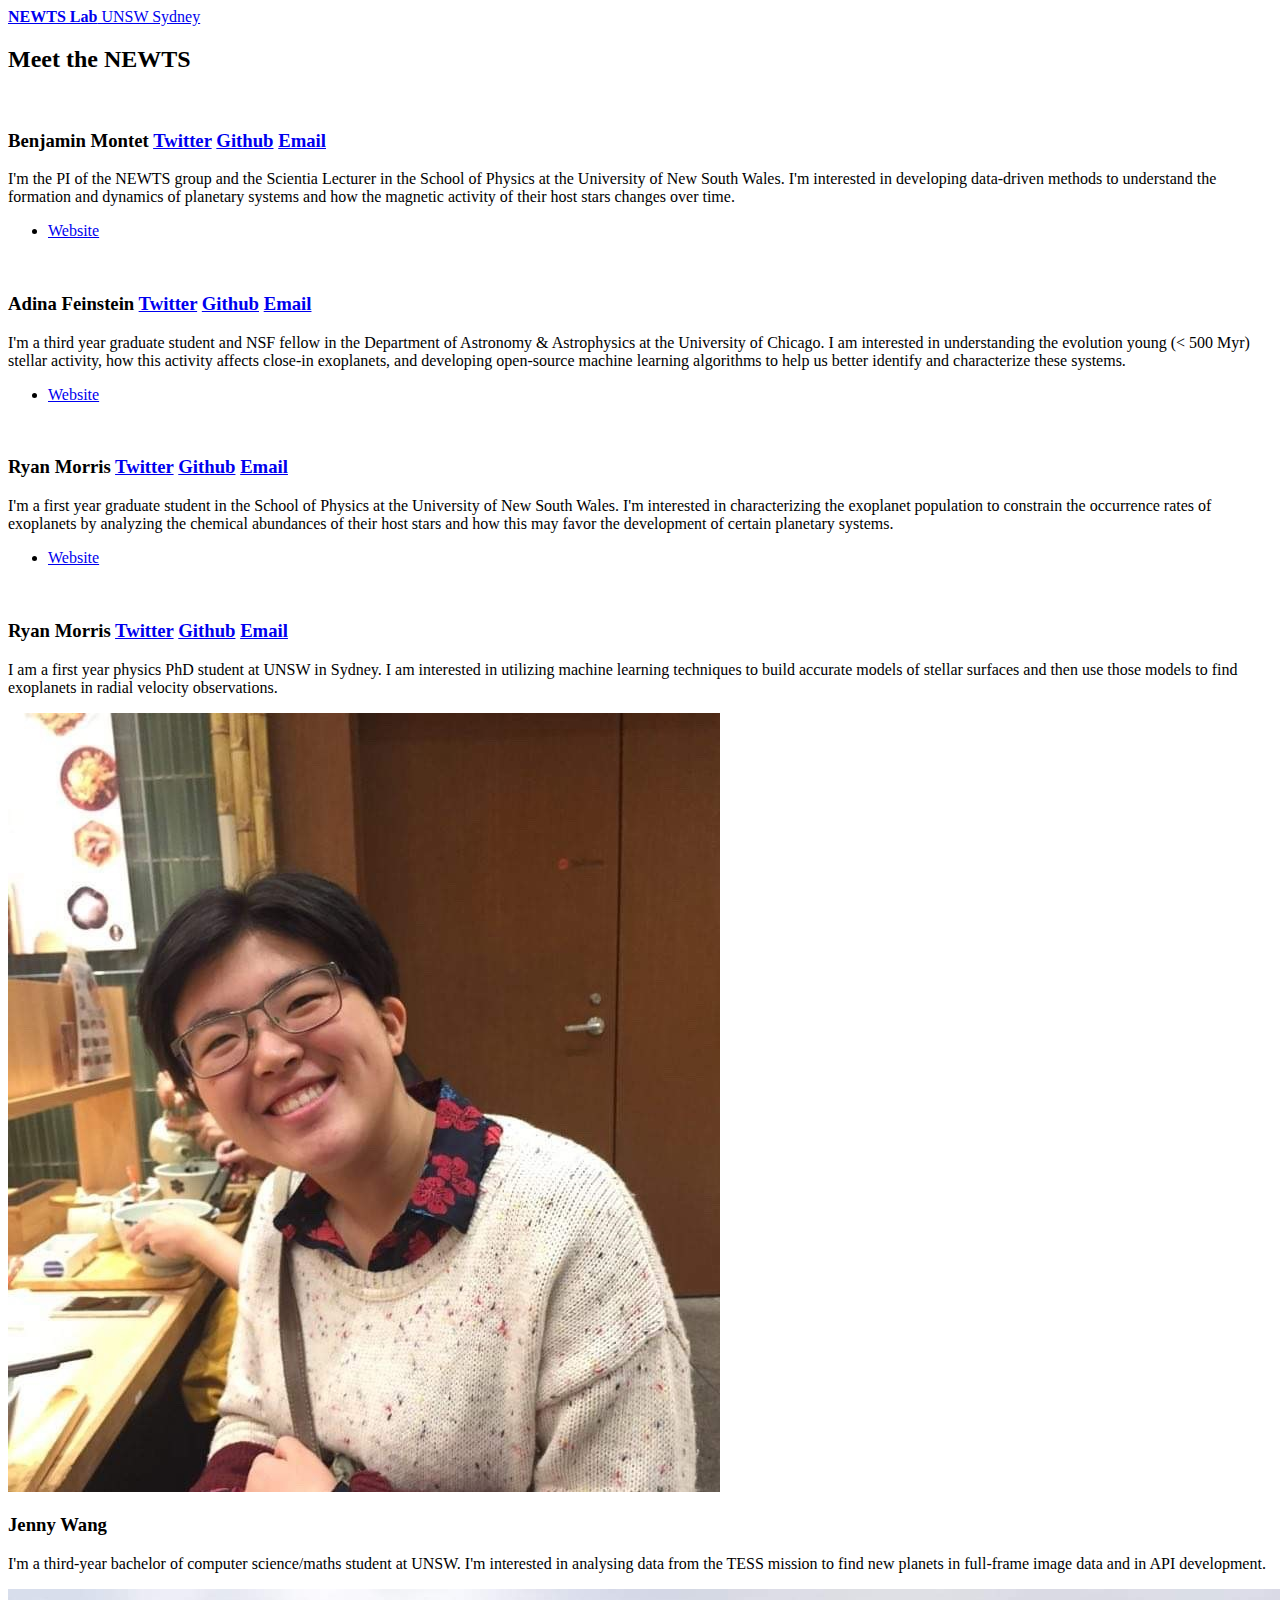
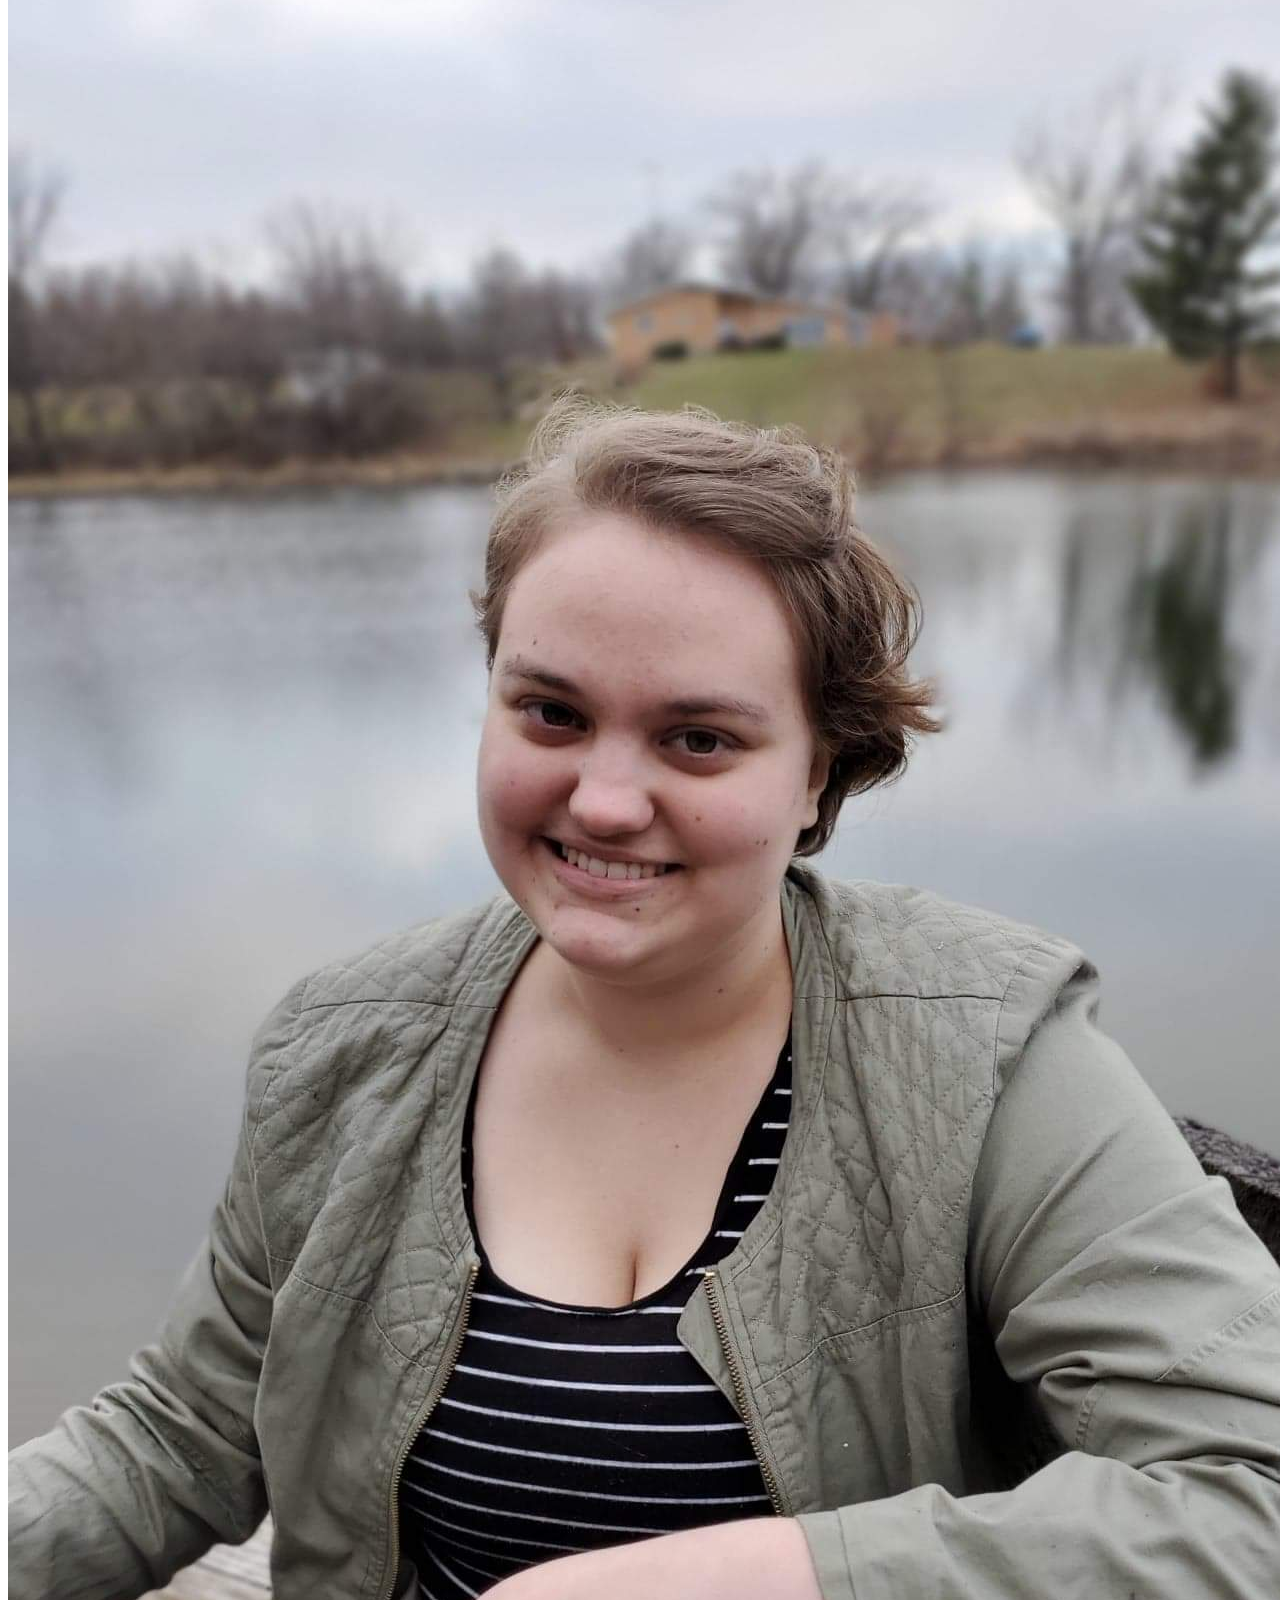
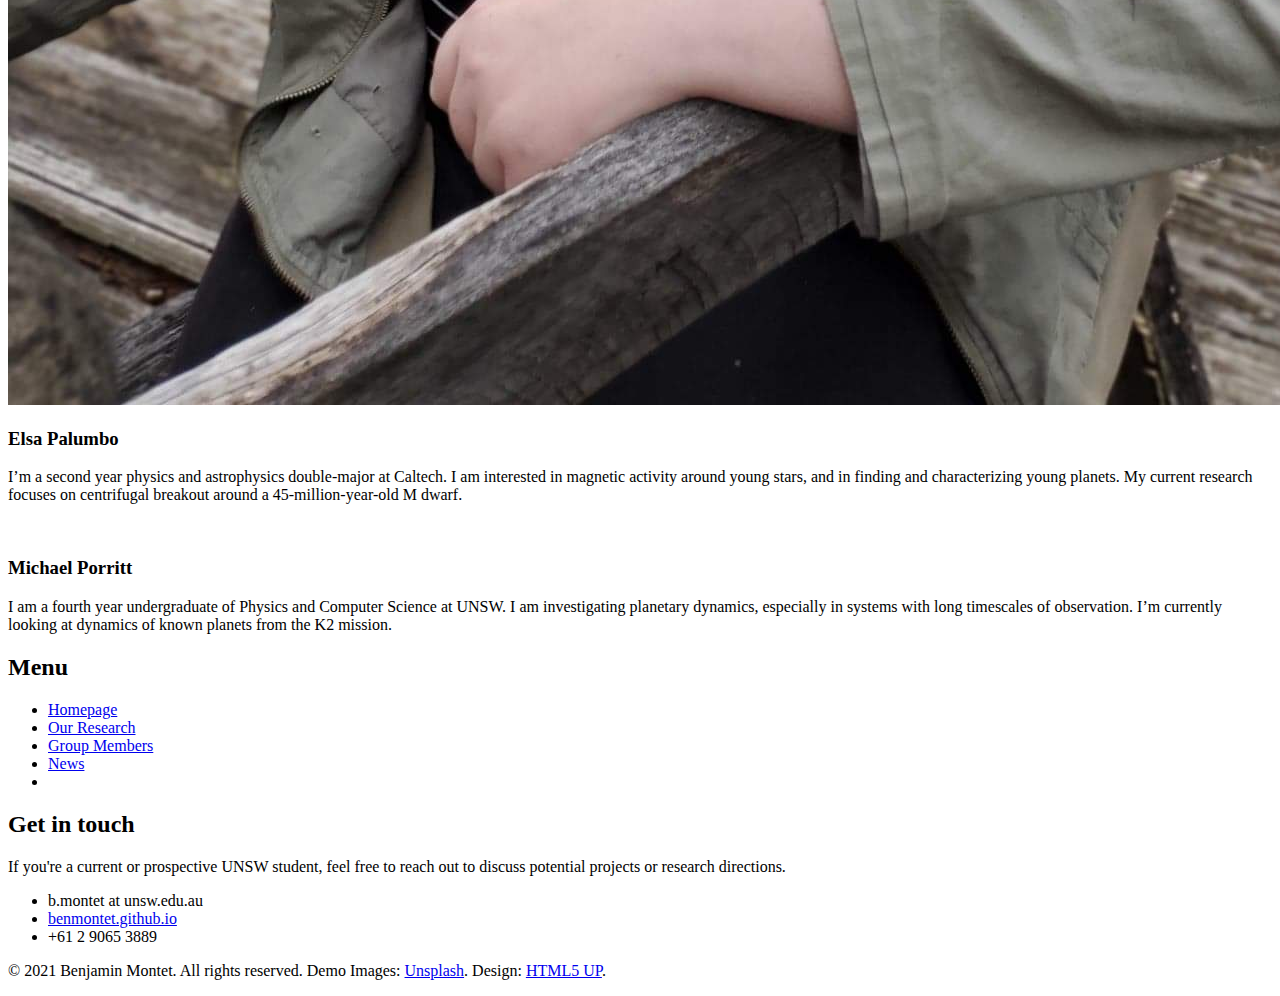
==== group.html @ 580c77ca "andrew update" ====
<!DOCTYPE HTML>
<!--
	Editorial by HTML5 UP
	html5up.net | @ajlkn
	Free for personal and commercial use under the CCA 3.0 license (html5up.net/license)
-->
<html>
	<head>
		<!-- Global site tag (gtag.js) - Google Analytics -->
		<script async src="https://www.googletagmanager.com/gtag/js?id=G-QDZ4PGY7P8"></script>
		<script>
  		window.dataLayer = window.dataLayer || [];
  		function gtag(){dataLayer.push(arguments);}
  		gtag('js', new Date());

  		gtag('config', 'G-QDZ4PGY7P8');
		</script>
		<title>Meet the NEWTS</title>
		<meta charset="utf-8" />
		<meta name="viewport" content="width=device-width, initial-scale=1, user-scalable=no" />
		<link rel="stylesheet" href="assets/css/main.css" />
	</head>
	<body class="is-preload">

		<!-- Wrapper -->
			<div id="wrapper">

				<!-- Main -->
					<div id="main">
						<div class="inner">

							<!-- Header -->
								<header id="header">
									<a href="index.html" class="logo"><strong>NEWTS Lab</strong> UNSW Sydney</a>
								</header>


							<!-- Section -->
								<section>
									<header class="major">
										<h2>Meet the NEWTS</h2>
									</header>
									<div class="posts">
										<article>
											<a class="image"><img src="images/montet-pasadena.jpeg" alt="" /></a>
											<h3>Benjamin Montet
												<a href="https://twitter.com/benmontet" class="icon brands fa-twitter"><span class="label">Twitter</span></a>
												<a href="https://github.com/benmontet" class="icon brands fa-github"><span class="label">Github</span></a>
												<a href="mailto:b.montet@unsw.edu.au" class="icon fa-envelope"><span class="label">Email</span></a>
											</h3>
											<p>I'm the PI of the NEWTS group and the Scientia Lecturer in the School of Physics at the University of New South Wales.
												I'm interested in developing data-driven methods to understand the formation and dynamics of planetary systems and
												how the magnetic activity of their host stars changes over time.</p>
											<ul class="actions">
												<li><a href="https://benmontet.github.io" class="button">Website</a></li>
											</ul>
										</article>
										<article>
											<a href="#" class="image"><img src="images/feinstein-img.png" alt="" /></a>
											<h3>Adina Feinstein
											        <a href="https://twitter.com/afeinstein20" class="icon brands fa-twitter"><span class="label">Twitter</span></a>
                                                                                                <a href="https://github.com/afeinstein20" class="icon brands fa-github"><span class="label">Github</span></a>
                                                                                                <a href="mailto:afeinstein@uchicago.edu" class="icon fa-envelope"><span class="label">Email</span></a>

											  
											</h3>
											<p>I'm a third year graduate student and NSF fellow in the Department of Astronomy & Astrophysics at the University of Chicago.
											   I am interested in understanding the evolution young (< 500 Myr) stellar activity, 
											   how this activity affects close-in exoplanets,
											   and developing open-source machine learning algorithms to help us better identify and characterize these systems.
											</p>
											<ul class="actions">
												<li><a href="http://adina.feinste.in" class="button">Website</a></li>
											</ul>
										</article>
										<article>
											<a href="#" class="image"><img src="images/morris-img1.jpg" alt="" /></a>
											<h3>Ryan Morris
											<a href="https://twitter.com/ryanramorris516" class="icon brands fa-twitter"><span class="label">Twitter</span></a>
											<a href="https://github.com/ryanramorris16" class="icon brands fa-github"><span class="label">Github</span></a>
											<a href="mailto:ryan.morris1@unsw.edu.au" class="icon fa-envelope"><span class="label">Email</span></a>
											</h3>
											<p>I'm a first year graduate student in the School of Physics at the University of New South Wales. 
												I'm interested in characterizing the exoplanet population to constrain the occurrence rates of exoplanets by analyzing 
												the chemical abundances of their host stars and how this may favor the development of certain planetary systems.
											</p> 
											<ul class="actions">
												<li><a href="http://ryanramorris.space" class="button">Website</a></li>
											</ul>
										</article>
										<article>
											<a href="#" class="image"><img src="images/aj_photo_1.jpg.jpg" alt="" /></a>
											<h3>Ryan Morris
											<a href="https://twitter.com/iamstillandrew" class="icon brands fa-twitter"><span class="label">Twitter</span></a>
											<a href="https://github.com/andrewjjolly" class="icon brands fa-github"><span class="label">Github</span></a>
											<a href="mailto:andrew.j.jolly@unsw.edu.au" class="icon fa-envelope"><span class="label">Email</span></a>
											</h3>
											<p>I am a first year physics PhD student at UNSW in Sydney. I am interested in utilizing machine learning techniques to
												build accurate models of stellar surfaces and then use those models to find exoplanets in radial velocity observations.
											</p> 
											<ul class="actions">

											</ul>
										</article>										
										<article>
											<a href="#" class="image"><img src="images/wang-img.png" alt="" /></a>
											<h3>Jenny Wang</h3>
											<p>I'm a third-year bachelor of computer science/maths student at UNSW. I'm interested in analysing data
												from the TESS mission to find new planets in full-frame image data and in API development.</p>
											<ul class="actions">
											</ul>
										</article>
										<article>
											<a href="#" class="image"><img src="images/palumbo.jpeg" alt="" /></a>
											<h3>Elsa Palumbo</h3>
											<p>I’m a second year physics and astrophysics double-major at Caltech. I am interested in magnetic activity around
												young stars, and in finding and characterizing young planets. My current research focuses on centrifugal
												breakout around a 45-million-year-old M dwarf.</p>
											<ul class="actions">

											</ul>
										</article>
										<article>
											<a href="#" class="image"><img src="images/porritt.JPG" alt="" /></a>
											<h3>Michael Porritt</h3>
											<p>I am a fourth year undergraduate of Physics and Computer Science at UNSW. I am investigating planetary dynamics, 
												especially in systems with long timescales of observation. I’m currently looking at dynamics of known 
												planets from the K2 mission.</p>
											<ul class="actions">
												
											</ul>
										</article>
									</div>
								</section>

						</div>
					</div>

				<!-- Sidebar -->
					<div id="sidebar">
						<div class="inner">

							<!-- Menu -->
								<nav id="menu">
									<header class="major">
										<h2>Menu</h2>
									</header>
									<ul>
										<li><a href="index.html">Homepage</a></li>
										<li><a href="research.html">Our Research</a></li>
										<li><a href="group.html">Group Members</a></li>
										<li><a href="news.html">News</a></li>
							         	<li></li></ul></nav>


							<!-- Section -->
								<section>
									<header class="major">
										<h2>Get in touch</h2>
									</header>
									<p>If you're a current or prospective UNSW student, feel free to reach out to discuss potential projects or research directions.</p>
									<ul class="contact">
										<li class="icon solid fa-envelope">b.montet at unsw.edu.au</li>
										<li class="icon solid fa-home"><a href="https://benmontet.github.io">benmontet.github.io</a></li>
										<li class="icon solid fa-phone">+61 2 9065 3889</li>
								</section>

							<!-- Footer -->
								<footer id="footer">
									<p class="copyright">&copy; 2021 Benjamin Montet. All rights reserved. Demo Images: <a href="https://unsplash.com">Unsplash</a>. Design: <a href="https://html5up.net">HTML5 UP</a>.</p>
								</footer>

						</div>
					</div>

			</div>

		<!-- Scripts -->
			<script src="assets/js/jquery.min.js"></script>
			<script src="assets/js/browser.min.js"></script>
			<script src="assets/js/breakpoints.min.js"></script>
			<script src="assets/js/util.js"></script>
			<script src="assets/js/main.js"></script>

	</body>
</html>
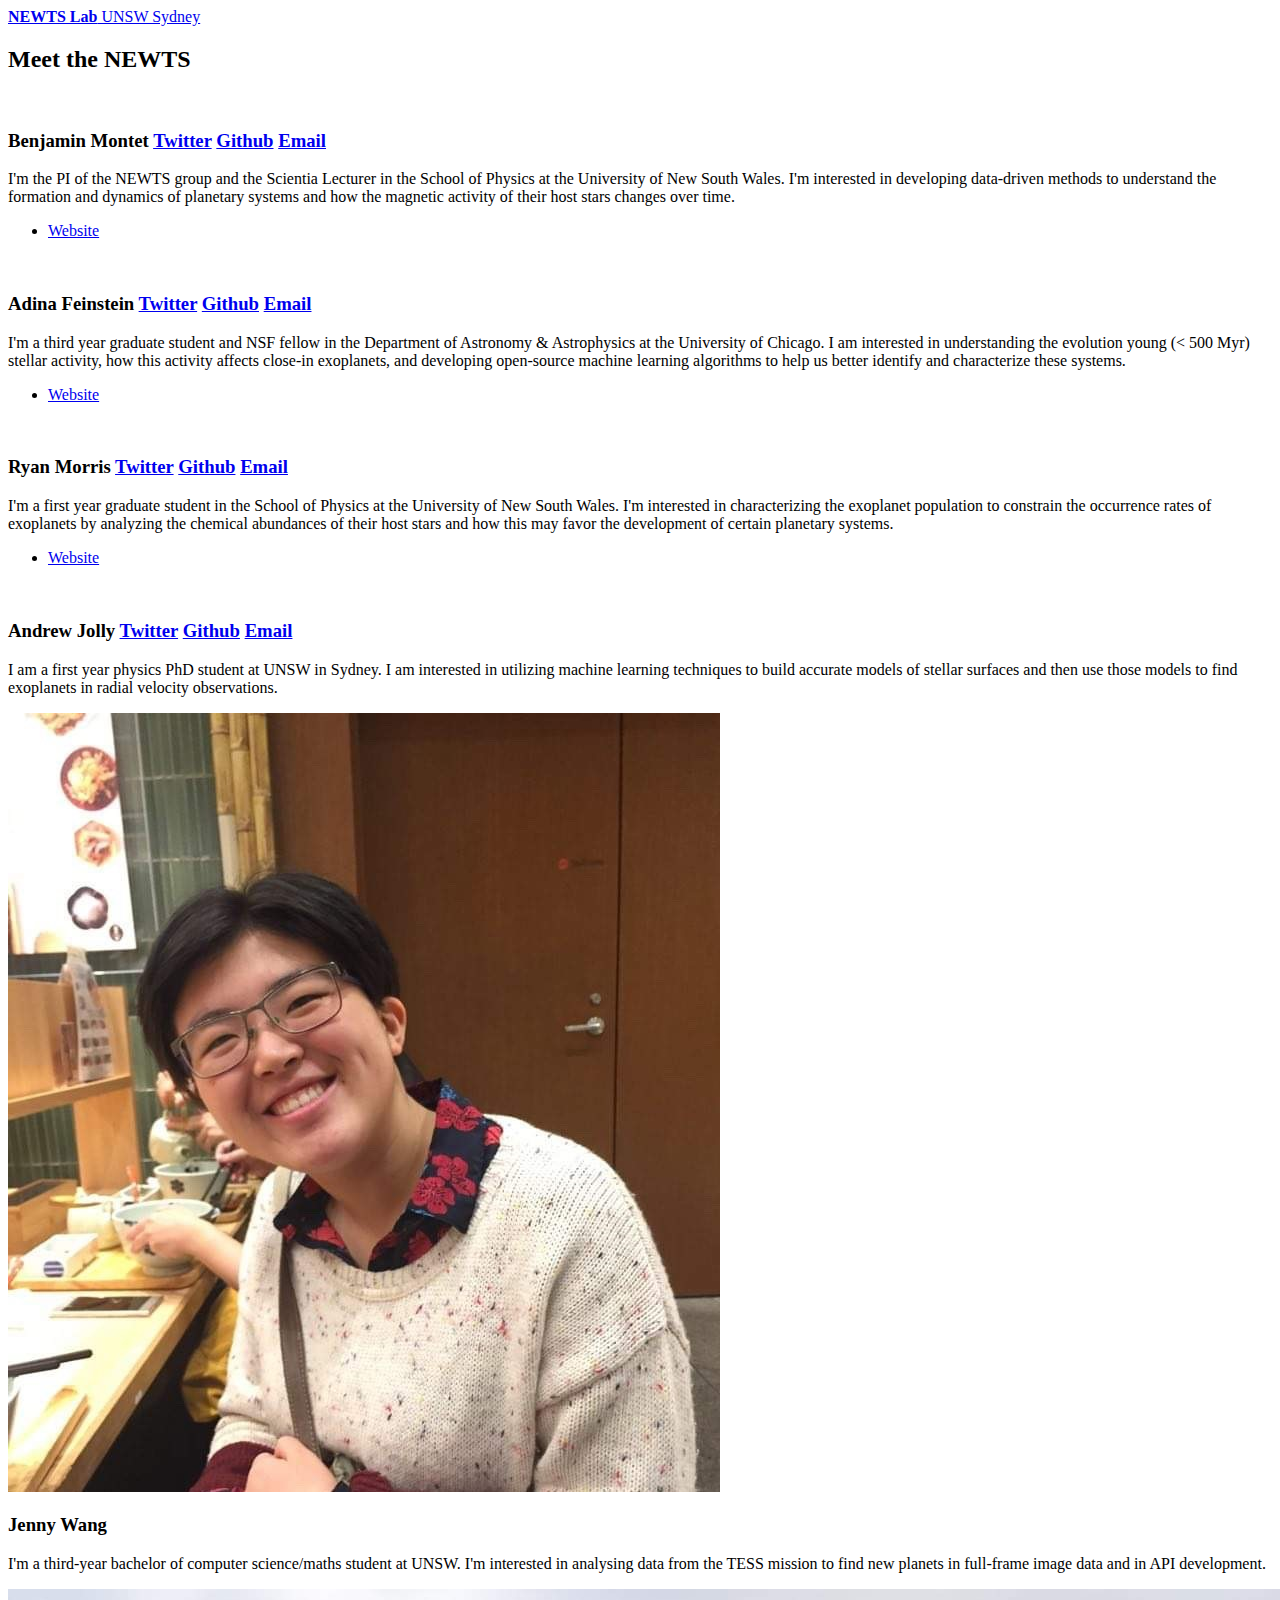
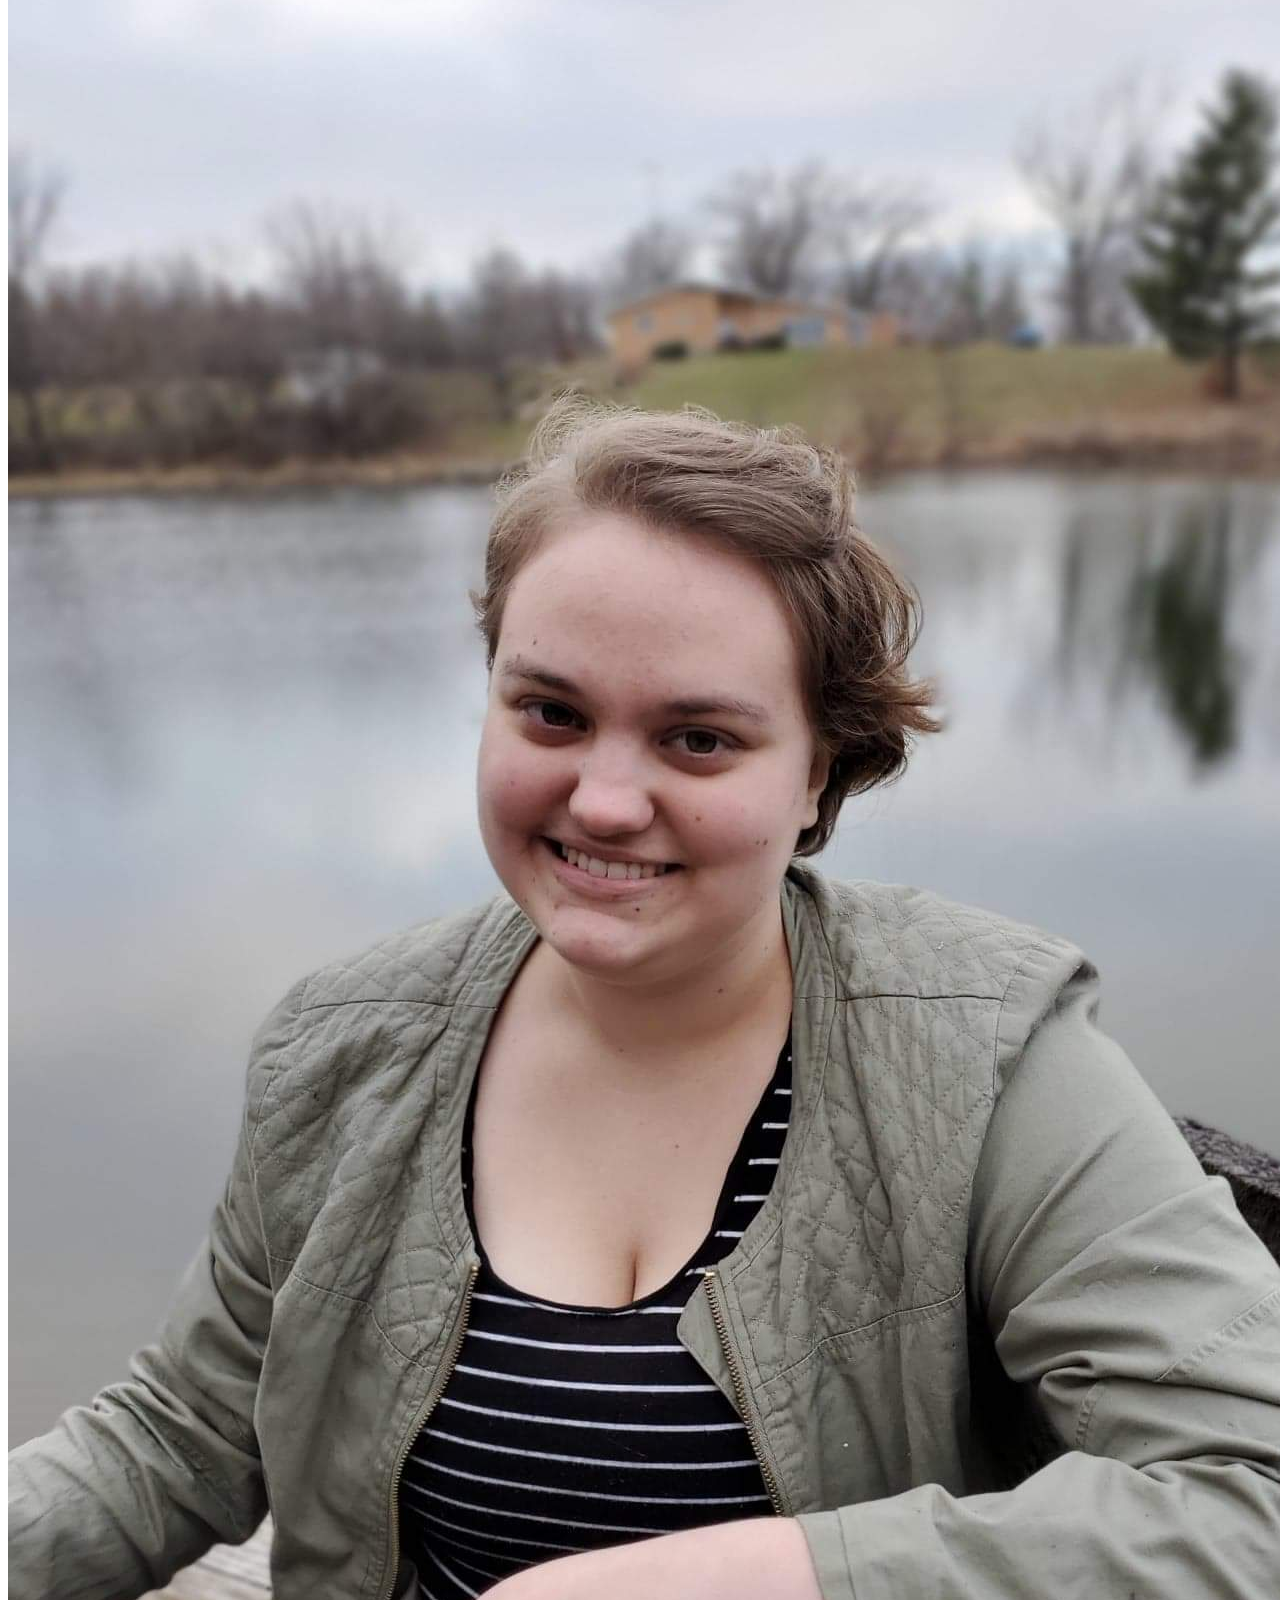
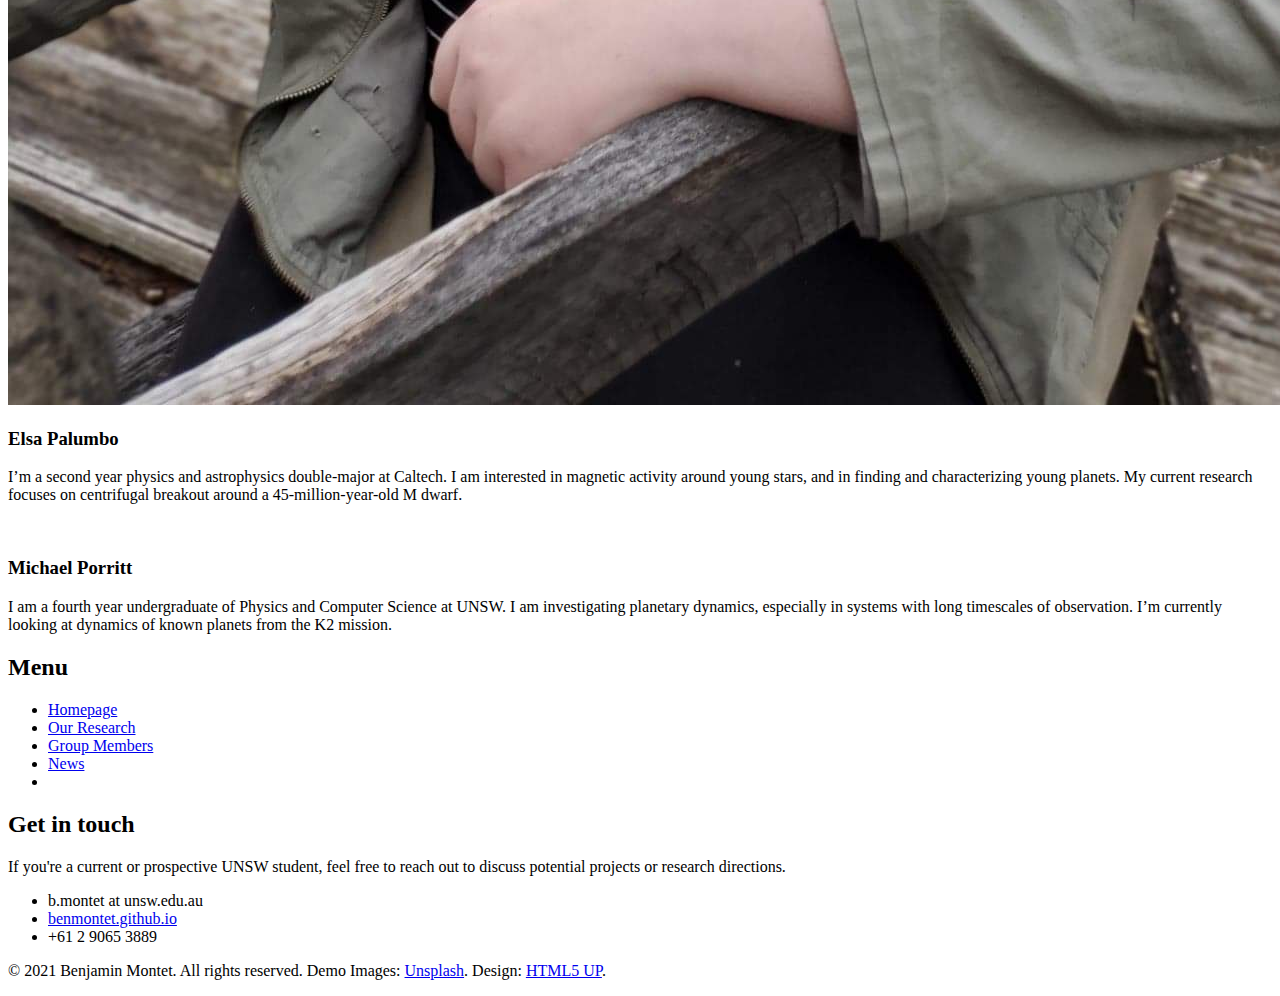
==== commit 3c8c9886: "got my name wrong" ====
--- a/group.html
+++ b/group.html
@@ -90,7 +90,7 @@
 										</article>
 										<article>
 											<a href="#" class="image"><img src="images/aj_photo_1.jpg.jpg" alt="" /></a>
-											<h3>Ryan Morris
+											<h3>Andrew Jolly
 											<a href="https://twitter.com/iamstillandrew" class="icon brands fa-twitter"><span class="label">Twitter</span></a>
 											<a href="https://github.com/andrewjjolly" class="icon brands fa-github"><span class="label">Github</span></a>
 											<a href="mailto:andrew.j.jolly@unsw.edu.au" class="icon fa-envelope"><span class="label">Email</span></a>
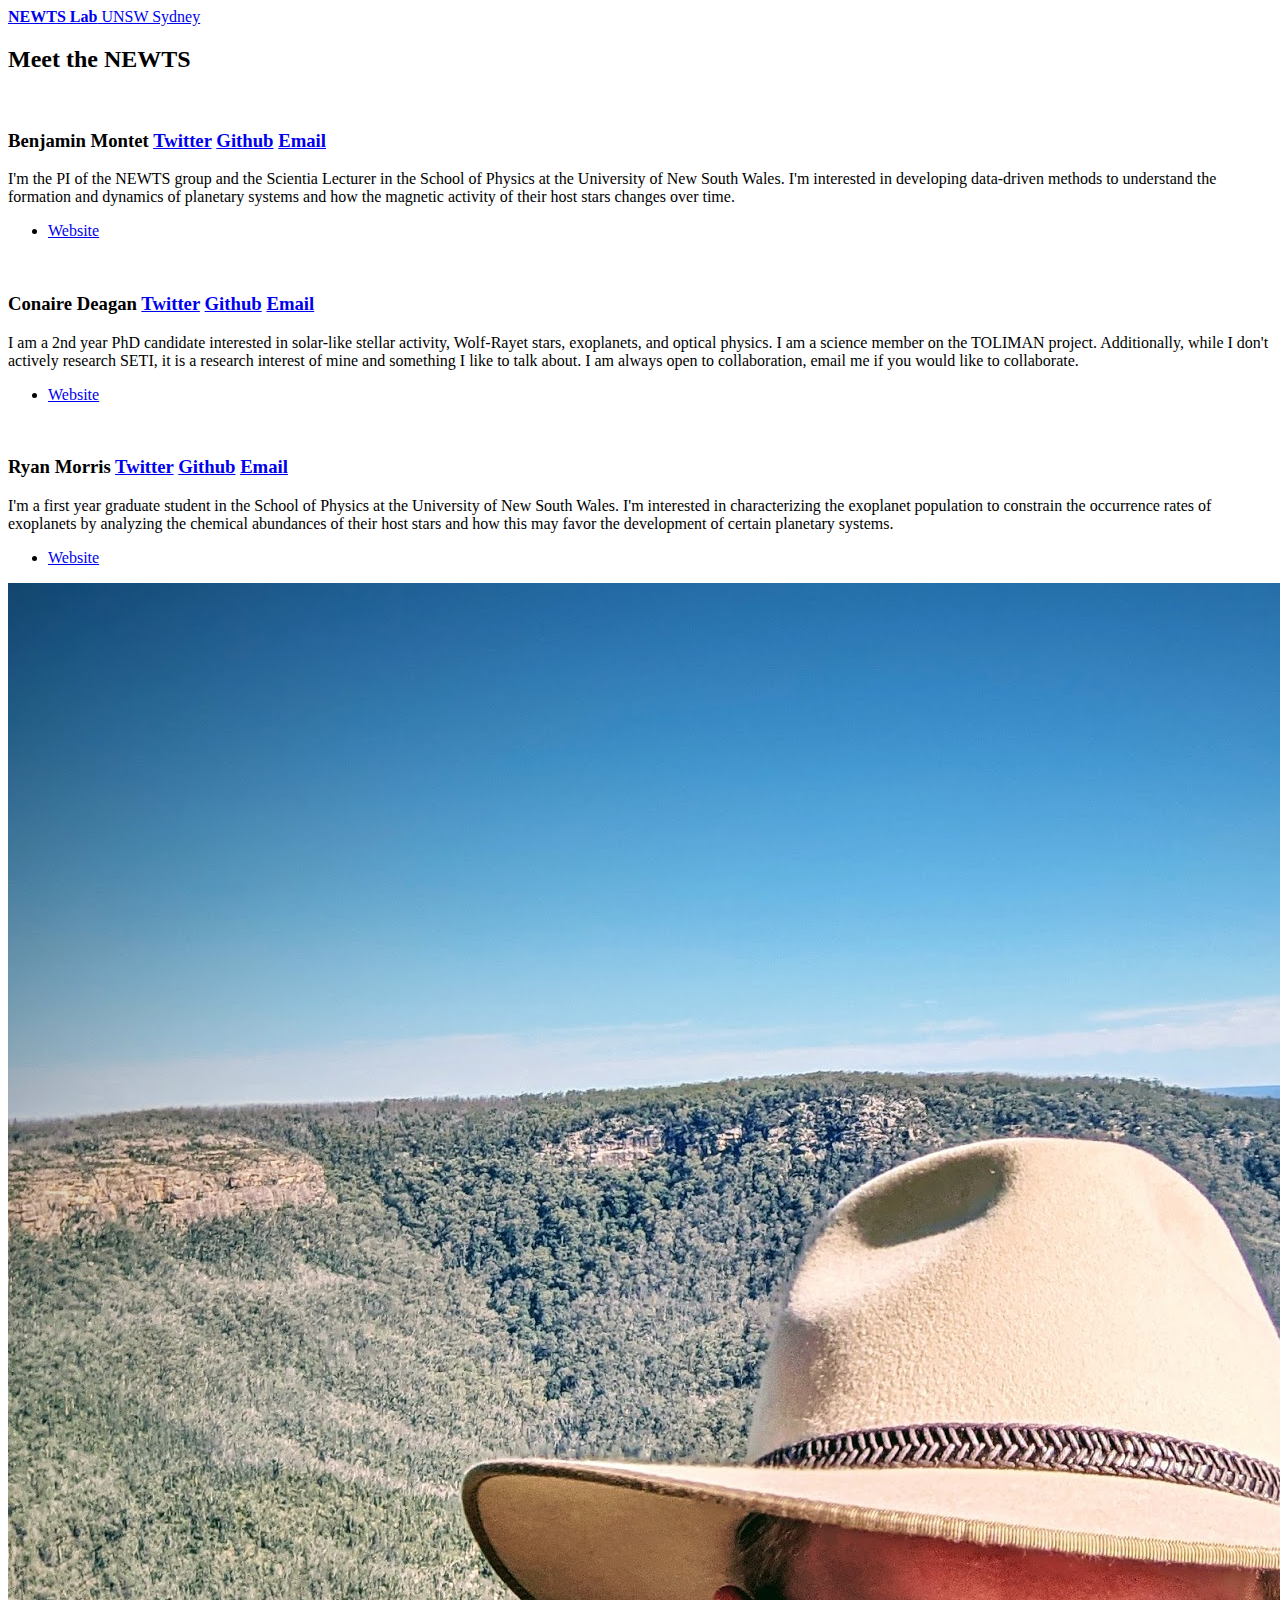
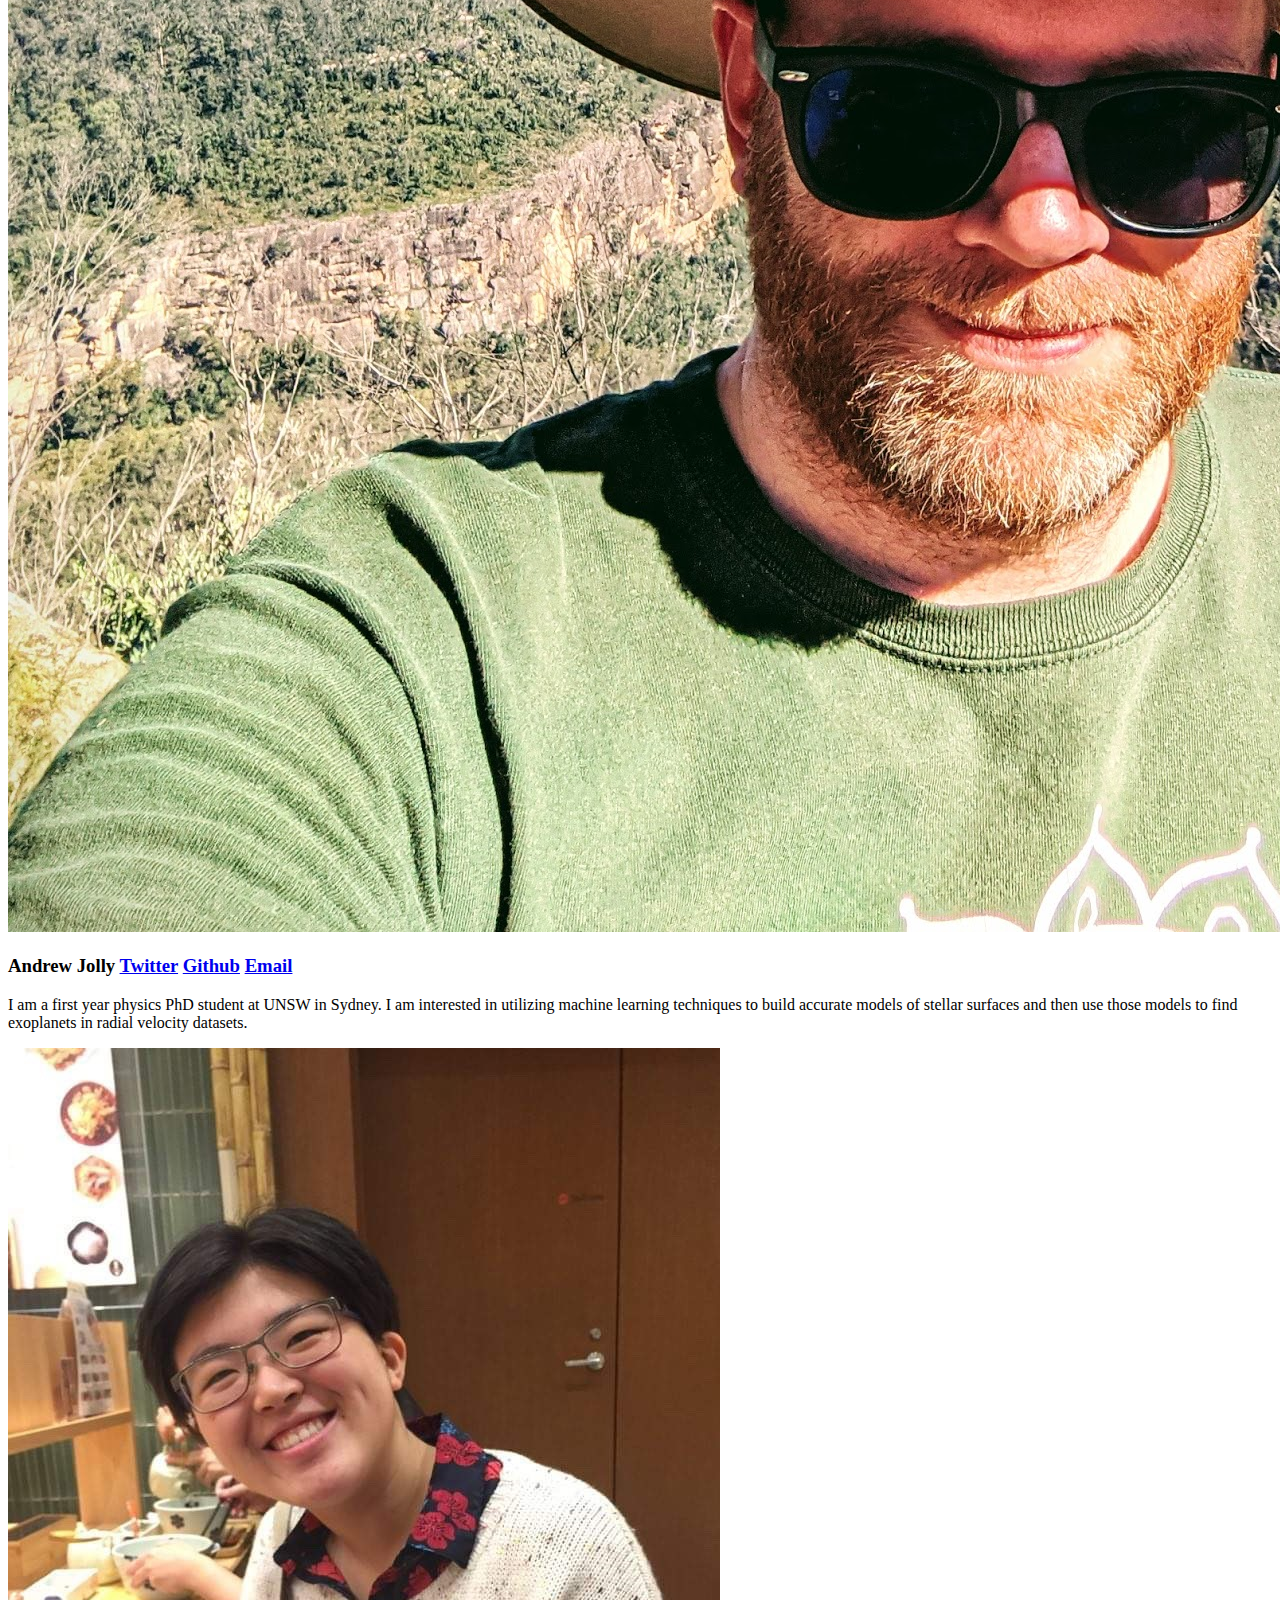
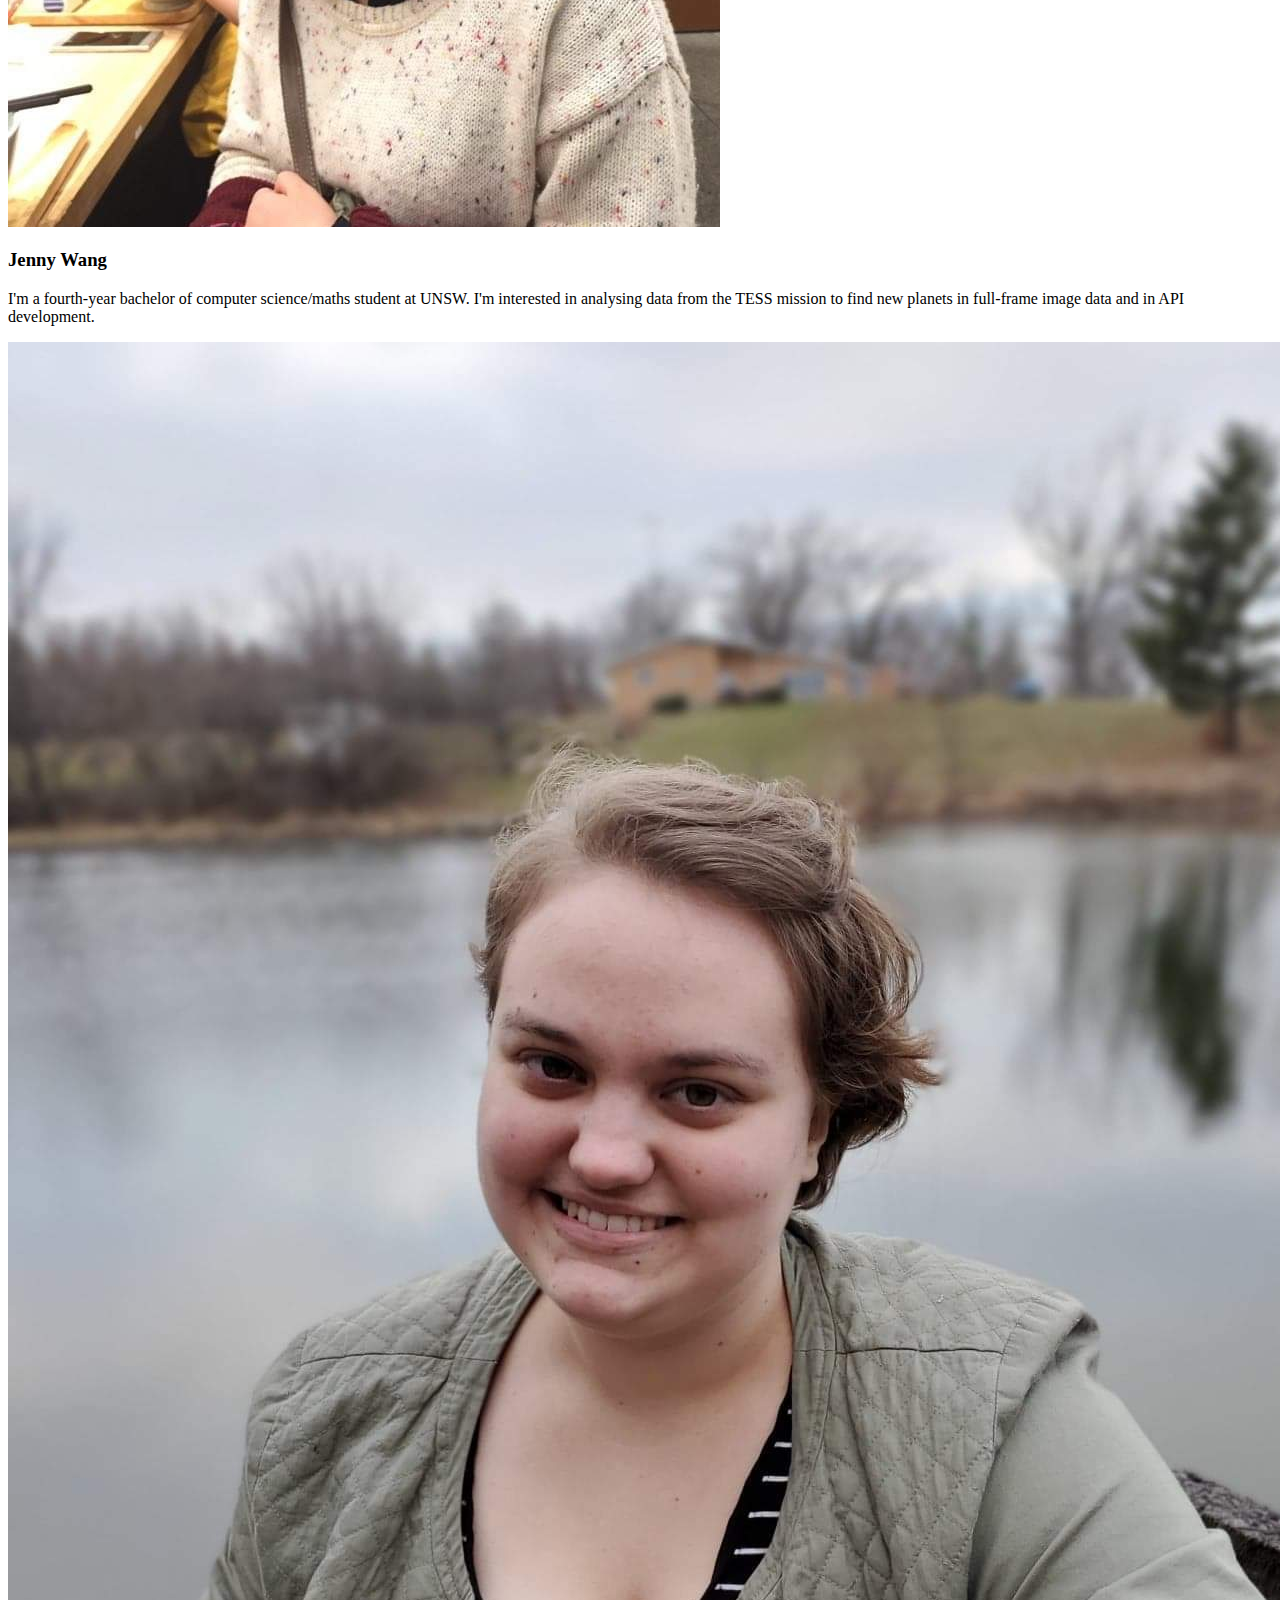
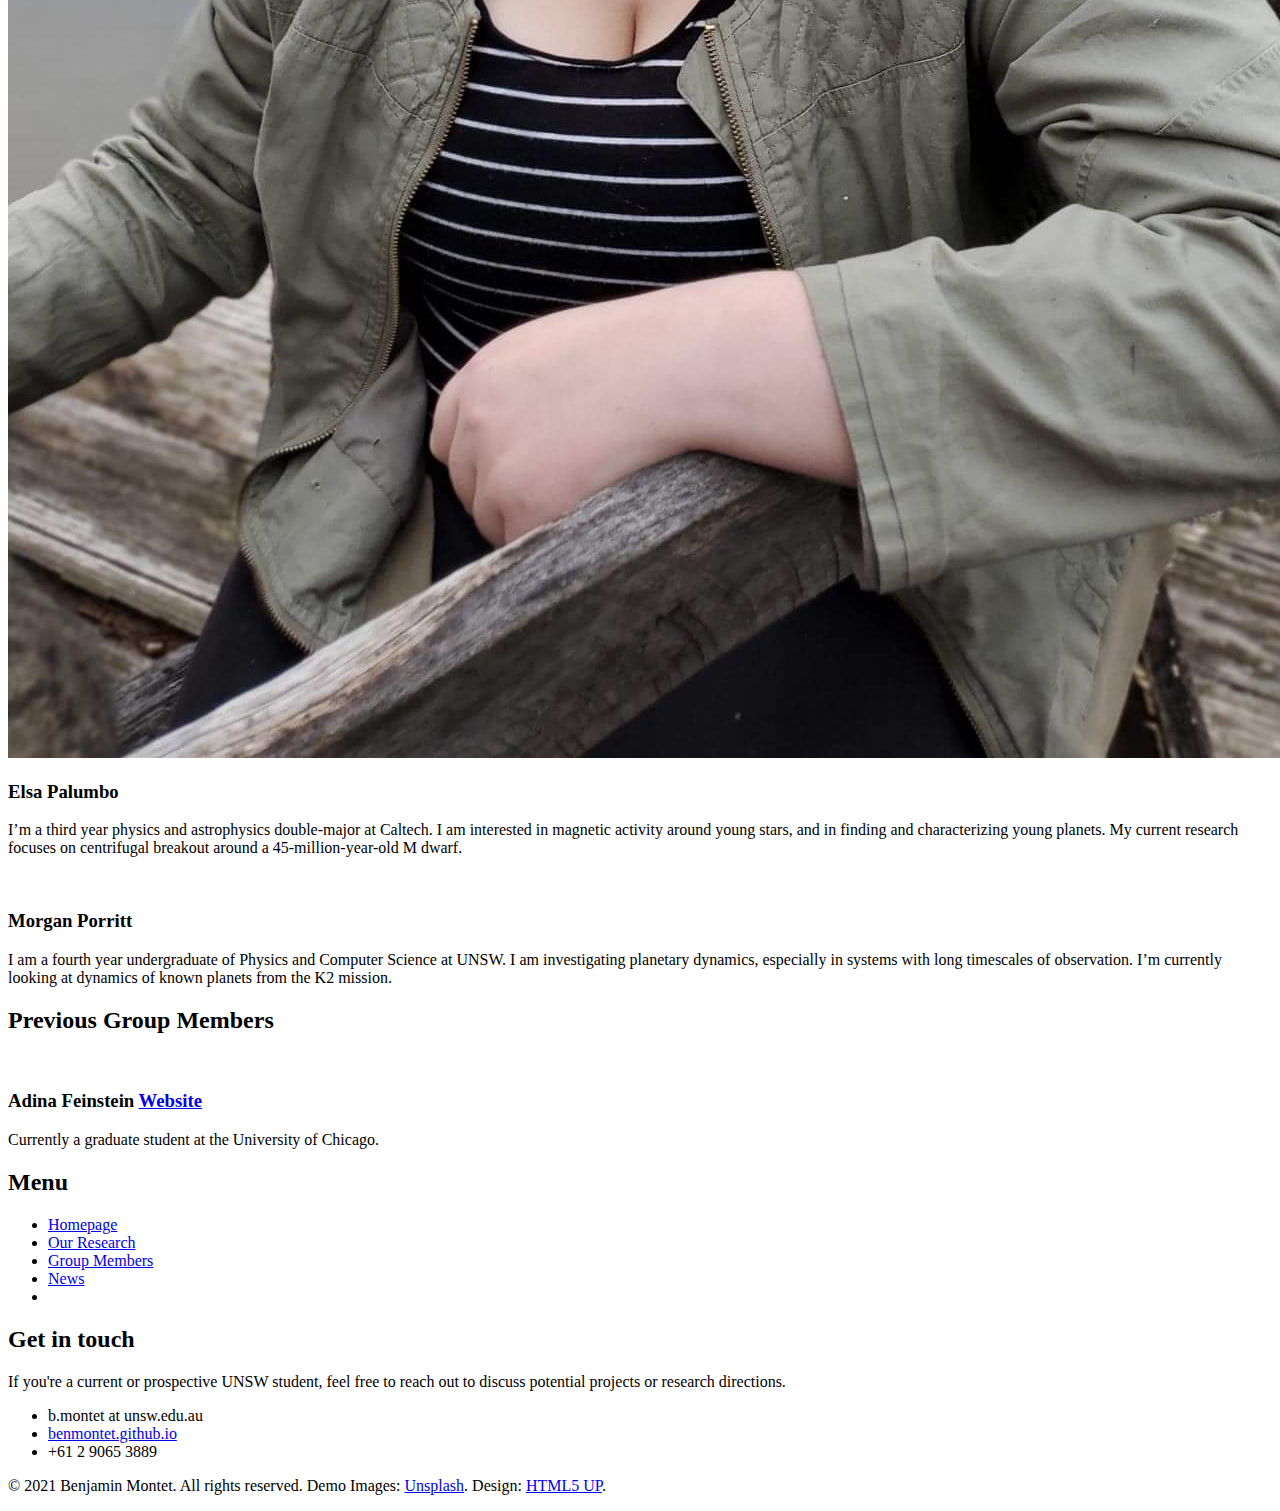
==== commit 4bbc15fe: "Add myself to Group.html" ====
--- a/group.html
+++ b/group.html
@@ -56,21 +56,15 @@
 											</ul>
 										</article>
 										<article>
-											<a href="#" class="image"><img src="images/feinstein-img.png" alt="" /></a>
-											<h3>Adina Feinstein
-											        <a href="https://twitter.com/afeinstein20" class="icon brands fa-twitter"><span class="label">Twitter</span></a>
-                                                                                                <a href="https://github.com/afeinstein20" class="icon brands fa-github"><span class="label">Github</span></a>
-                                                                                                <a href="mailto:afeinstein@uchicago.edu" class="icon fa-envelope"><span class="label">Email</span></a>
-
-											  
+											<a class="image"><img src="images/me2.jpg" alt="" /></a>
+											<h3>Conaire Deagan
+												<a href="https://x.com/ConaireDeagan" class="icon brands fa-twitter"><span class="label">Twitter</span></a>
+												<a href="https://github.com/ConaireD" class="icon brands fa-github"><span class="label">Github</span></a>
+												<a href="mailto:c.deagan@unsw.edu.au" class="icon fa-envelope"><span class="label">Email</span></a>
 											</h3>
-											<p>I'm a third year graduate student and NSF fellow in the Department of Astronomy & Astrophysics at the University of Chicago.
-											   I am interested in understanding the evolution young (< 500 Myr) stellar activity, 
-											   how this activity affects close-in exoplanets,
-											   and developing open-source machine learning algorithms to help us better identify and characterize these systems.
-											</p>
+											<p>I am a 2nd year PhD candidate interested in solar-like stellar activity, Wolf-Rayet stars, exoplanets, and optical physics. I am a science member on the TOLIMAN project. Additionally, while I don't actively research SETI, it is a research interest of mine and something I like to talk about. I am always open to collaboration, email me if you would like to collaborate.</p>
 											<ul class="actions">
-												<li><a href="http://adina.feinste.in" class="button">Website</a></li>
+												<li><a href="https://conaired.github.io/" class="button">Website</a></li>
 											</ul>
 										</article>
 										<article>
@@ -80,32 +74,32 @@
 											<a href="https://github.com/ryanramorris16" class="icon brands fa-github"><span class="label">Github</span></a>
 											<a href="mailto:ryan.morris1@unsw.edu.au" class="icon fa-envelope"><span class="label">Email</span></a>
 											</h3>
-											<p>I'm a first year graduate student in the School of Physics at the University of New South Wales. 
-												I'm interested in characterizing the exoplanet population to constrain the occurrence rates of exoplanets by analyzing 
+											<p>I'm a first year graduate student in the School of Physics at the University of New South Wales.
+												I'm interested in characterizing the exoplanet population to constrain the occurrence rates of exoplanets by analyzing
 												the chemical abundances of their host stars and how this may favor the development of certain planetary systems.
-											</p> 
+											</p>
 											<ul class="actions">
 												<li><a href="http://ryanramorris.space" class="button">Website</a></li>
 											</ul>
 										</article>
 										<article>
-											<a href="#" class="image"><img src="images/aj_photo_1.jpg.jpg" alt="" /></a>
+											<a href="#" class="image"><img src="images/aj_photo_1.jpg" alt="" /></a>
 											<h3>Andrew Jolly
 											<a href="https://twitter.com/iamstillandrew" class="icon brands fa-twitter"><span class="label">Twitter</span></a>
 											<a href="https://github.com/andrewjjolly" class="icon brands fa-github"><span class="label">Github</span></a>
 											<a href="mailto:andrew.j.jolly@unsw.edu.au" class="icon fa-envelope"><span class="label">Email</span></a>
 											</h3>
 											<p>I am a first year physics PhD student at UNSW in Sydney. I am interested in utilizing machine learning techniques to
-												build accurate models of stellar surfaces and then use those models to find exoplanets in radial velocity observations.
-											</p> 
+												build accurate models of stellar surfaces and then use those models to find exoplanets in radial velocity datasets.
+											</p>
 											<ul class="actions">
 
 											</ul>
-										</article>										
+										</article>
 										<article>
 											<a href="#" class="image"><img src="images/wang-img.png" alt="" /></a>
 											<h3>Jenny Wang</h3>
-											<p>I'm a third-year bachelor of computer science/maths student at UNSW. I'm interested in analysing data
+											<p>I'm a fourth-year bachelor of computer science/maths student at UNSW. I'm interested in analysing data
 												from the TESS mission to find new planets in full-frame image data and in API development.</p>
 											<ul class="actions">
 											</ul>
@@ -113,7 +107,7 @@
 										<article>
 											<a href="#" class="image"><img src="images/palumbo.jpeg" alt="" /></a>
 											<h3>Elsa Palumbo</h3>
-											<p>I’m a second year physics and astrophysics double-major at Caltech. I am interested in magnetic activity around
+											<p>I’m a third year physics and astrophysics double-major at Caltech. I am interested in magnetic activity around
 												young stars, and in finding and characterizing young planets. My current research focuses on centrifugal
 												breakout around a 45-million-year-old M dwarf.</p>
 											<ul class="actions">
@@ -122,15 +116,33 @@
 										</article>
 										<article>
 											<a href="#" class="image"><img src="images/porritt.JPG" alt="" /></a>
-											<h3>Michael Porritt</h3>
-											<p>I am a fourth year undergraduate of Physics and Computer Science at UNSW. I am investigating planetary dynamics, 
-												especially in systems with long timescales of observation. I’m currently looking at dynamics of known 
+											<h3>Morgan Porritt</h3>
+											<p>I am a fourth year undergraduate of Physics and Computer Science at UNSW. I am investigating planetary dynamics,
+												especially in systems with long timescales of observation. I’m currently looking at dynamics of known
 												planets from the K2 mission.</p>
 											<ul class="actions">
-												
+
 											</ul>
 										</article>
 									</div>
+								</section>
+
+								<section>
+									<header class="major">
+										<h2>Previous Group Members</h2>
+									</header>
+
+									<div class="posts">
+									<article>
+										<a href="#" class="image"><img src="images/feinstein-img.png" alt="" /></a>
+										<h3>Adina Feinstein
+														<a href="http://adina.feinste.in" class="icon solid fa-link"><span class="label">Website</span></a>
+										</h3>
+										<p>Currently a graduate student at the University of Chicago.
+										</p>
+									</article>
+								</div>
+
 								</section>
 
 						</div>
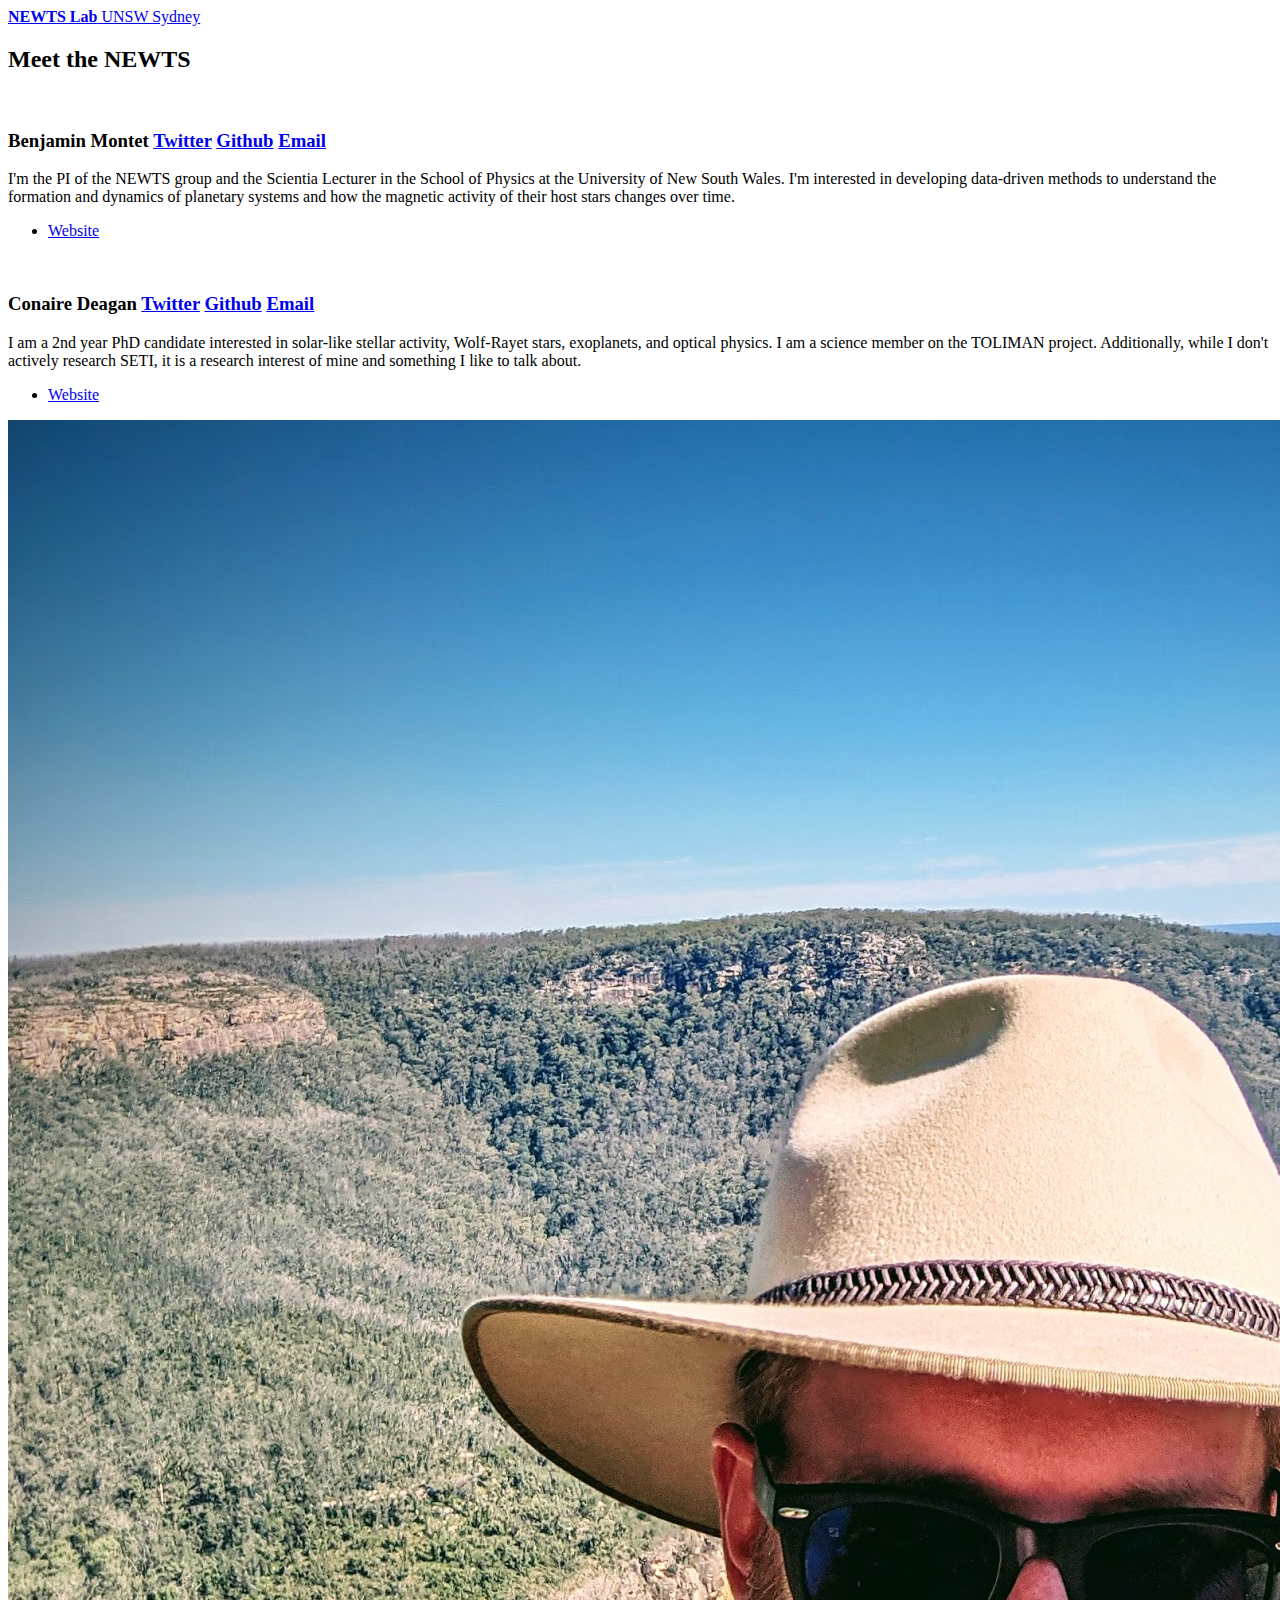
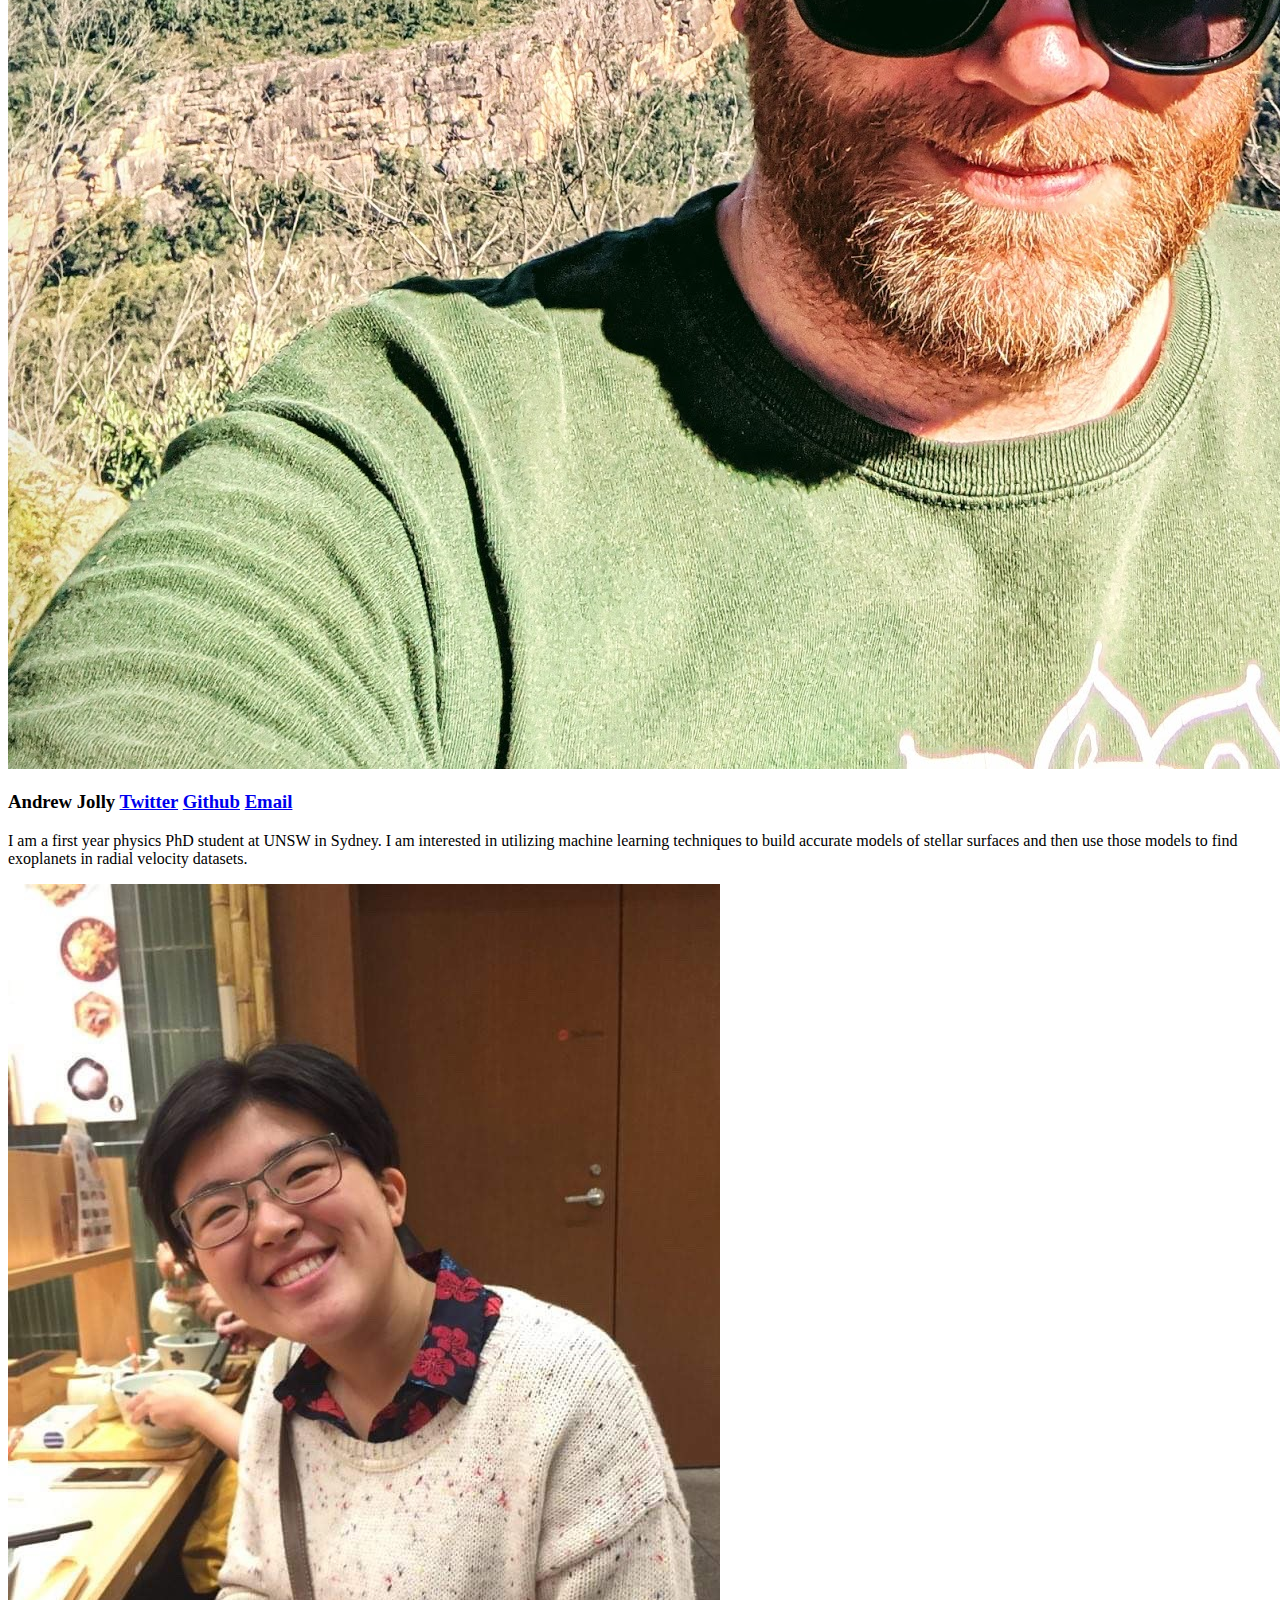
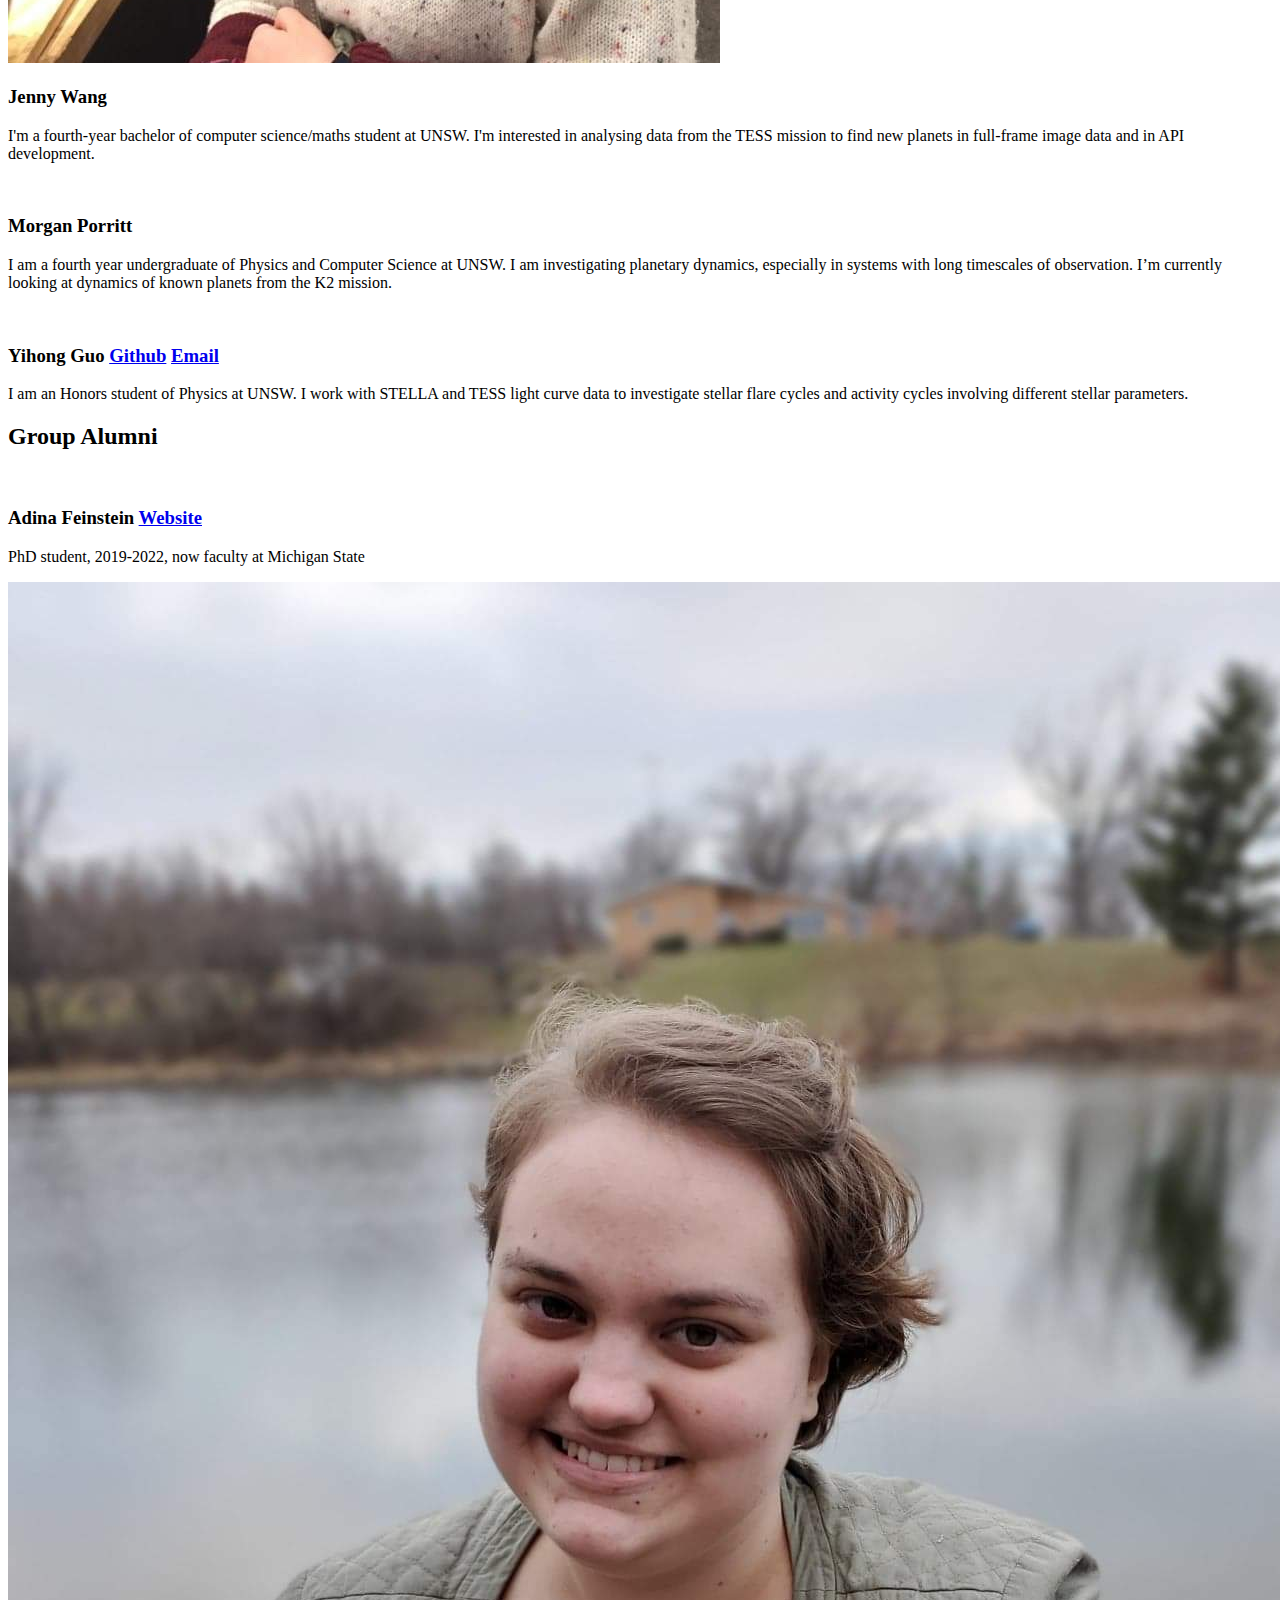
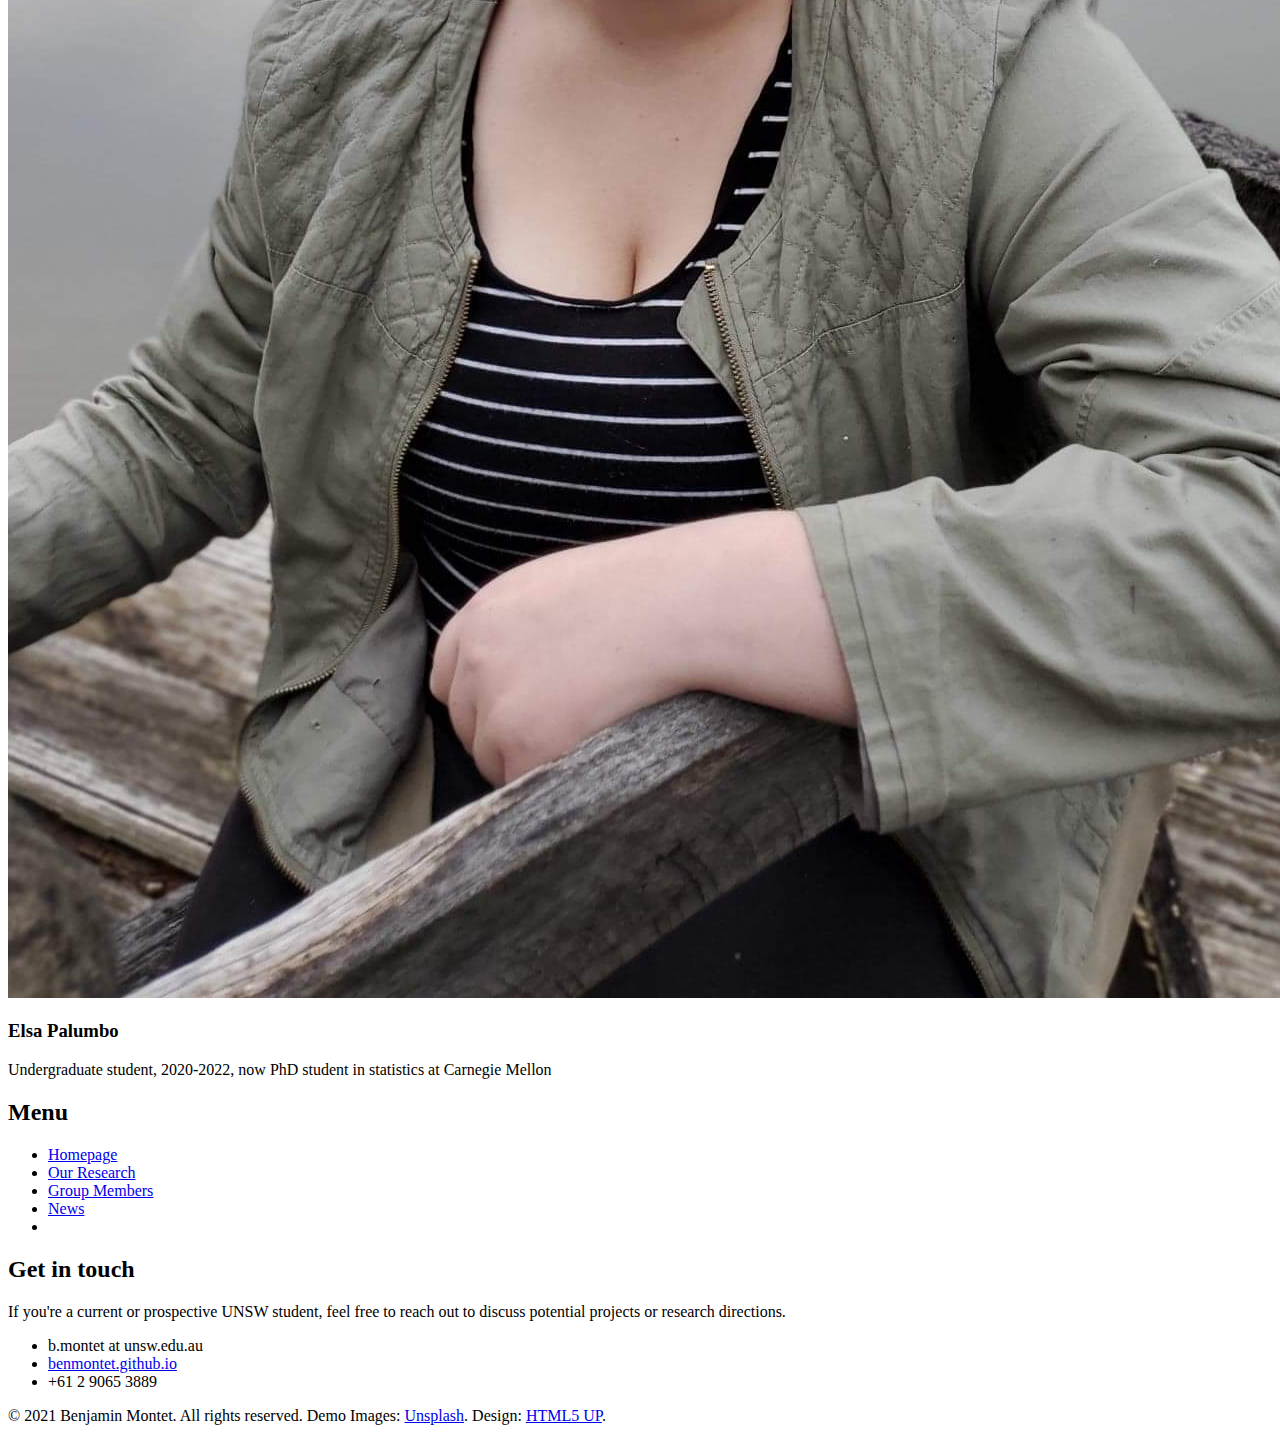
==== commit 9999fc90: "Update group.html" ====
--- a/group.html
+++ b/group.html
@@ -56,30 +56,19 @@
 											</ul>
 										</article>
 										<article>
-											<a class="image"><img src="images/me2.jpg" alt="" /></a>
+											<a class="image"><img src="images/deagan.jpg" alt="" /></a>
 											<h3>Conaire Deagan
 												<a href="https://x.com/ConaireDeagan" class="icon brands fa-twitter"><span class="label">Twitter</span></a>
 												<a href="https://github.com/ConaireD" class="icon brands fa-github"><span class="label">Github</span></a>
 												<a href="mailto:c.deagan@unsw.edu.au" class="icon fa-envelope"><span class="label">Email</span></a>
 											</h3>
-											<p>I am a 2nd year PhD candidate interested in solar-like stellar activity, Wolf-Rayet stars, exoplanets, and optical physics. I am a science member on the TOLIMAN project. Additionally, while I don't actively research SETI, it is a research interest of mine and something I like to talk about. I am always open to collaboration, email me if you would like to collaborate.</p>
+											<p>I am a 2nd year PhD candidate interested in solar-like stellar activity,
+												Wolf-Rayet stars, exoplanets, and optical physics. I am a science member
+												on the TOLIMAN project. Additionally, while I don't actively research SETI,
+												it is a research interest of mine and something I like to talk about.
+												</p>
 											<ul class="actions">
 												<li><a href="https://conaired.github.io/" class="button">Website</a></li>
-											</ul>
-										</article>
-										<article>
-											<a href="#" class="image"><img src="images/morris-img1.jpg" alt="" /></a>
-											<h3>Ryan Morris
-											<a href="https://twitter.com/ryanramorris516" class="icon brands fa-twitter"><span class="label">Twitter</span></a>
-											<a href="https://github.com/ryanramorris16" class="icon brands fa-github"><span class="label">Github</span></a>
-											<a href="mailto:ryan.morris1@unsw.edu.au" class="icon fa-envelope"><span class="label">Email</span></a>
-											</h3>
-											<p>I'm a first year graduate student in the School of Physics at the University of New South Wales.
-												I'm interested in characterizing the exoplanet population to constrain the occurrence rates of exoplanets by analyzing
-												the chemical abundances of their host stars and how this may favor the development of certain planetary systems.
-											</p>
-											<ul class="actions">
-												<li><a href="http://ryanramorris.space" class="button">Website</a></li>
 											</ul>
 										</article>
 										<article>
@@ -105,16 +94,6 @@
 											</ul>
 										</article>
 										<article>
-											<a href="#" class="image"><img src="images/palumbo.jpeg" alt="" /></a>
-											<h3>Elsa Palumbo</h3>
-											<p>I’m a third year physics and astrophysics double-major at Caltech. I am interested in magnetic activity around
-												young stars, and in finding and characterizing young planets. My current research focuses on centrifugal
-												breakout around a 45-million-year-old M dwarf.</p>
-											<ul class="actions">
-
-											</ul>
-										</article>
-										<article>
 											<a href="#" class="image"><img src="images/porritt.JPG" alt="" /></a>
 											<h3>Morgan Porritt</h3>
 											<p>I am a fourth year undergraduate of Physics and Computer Science at UNSW. I am investigating planetary dynamics,
@@ -124,12 +103,24 @@
 
 											</ul>
 										</article>
+										<article>
+										    <a class="image"><img src="images/GYH.jpg" alt="" /></a>
+										    <h3>Yihong Guo
+											<a href="https://github.com/guoyihong666" class="icon brands fa-github"><span class="label">Github</span></a>
+										        <a href="mailto:z5315953@ad.unsw.edu.au" class="icon fa-envelope"><span class="label">Email</span></a>
+										    </h3>
+										    <p>I am an Honors student of Physics at UNSW. I work with STELLA and TESS light curve data to investigate stellar flare cycles and activity cycles 
+											    involving different stellar parameters.    </p>
+										    <ul class="actions">
+										        
+										    </ul>
+										</article>
 									</div>
 								</section>
 
 								<section>
 									<header class="major">
-										<h2>Previous Group Members</h2>
+										<h2>Group Alumni</h2>
 									</header>
 
 									<div class="posts">
@@ -138,9 +129,17 @@
 										<h3>Adina Feinstein
 														<a href="http://adina.feinste.in" class="icon solid fa-link"><span class="label">Website</span></a>
 										</h3>
-										<p>Currently a graduate student at the University of Chicago.
+										<p>PhD student, 2019-2022, now faculty at Michigan State
 										</p>
 									</article>
+										<article>
+											<a href="#" class="image"><img src="images/palumbo.jpeg" alt="" /></a>
+											<h3>Elsa Palumbo</h3>
+											<p>Undergraduate student, 2020-2022, now PhD student in statistics at Carnegie Mellon</p>
+											<ul class="actions">
+
+											</ul>
+										</article>
 								</div>
 
 								</section>
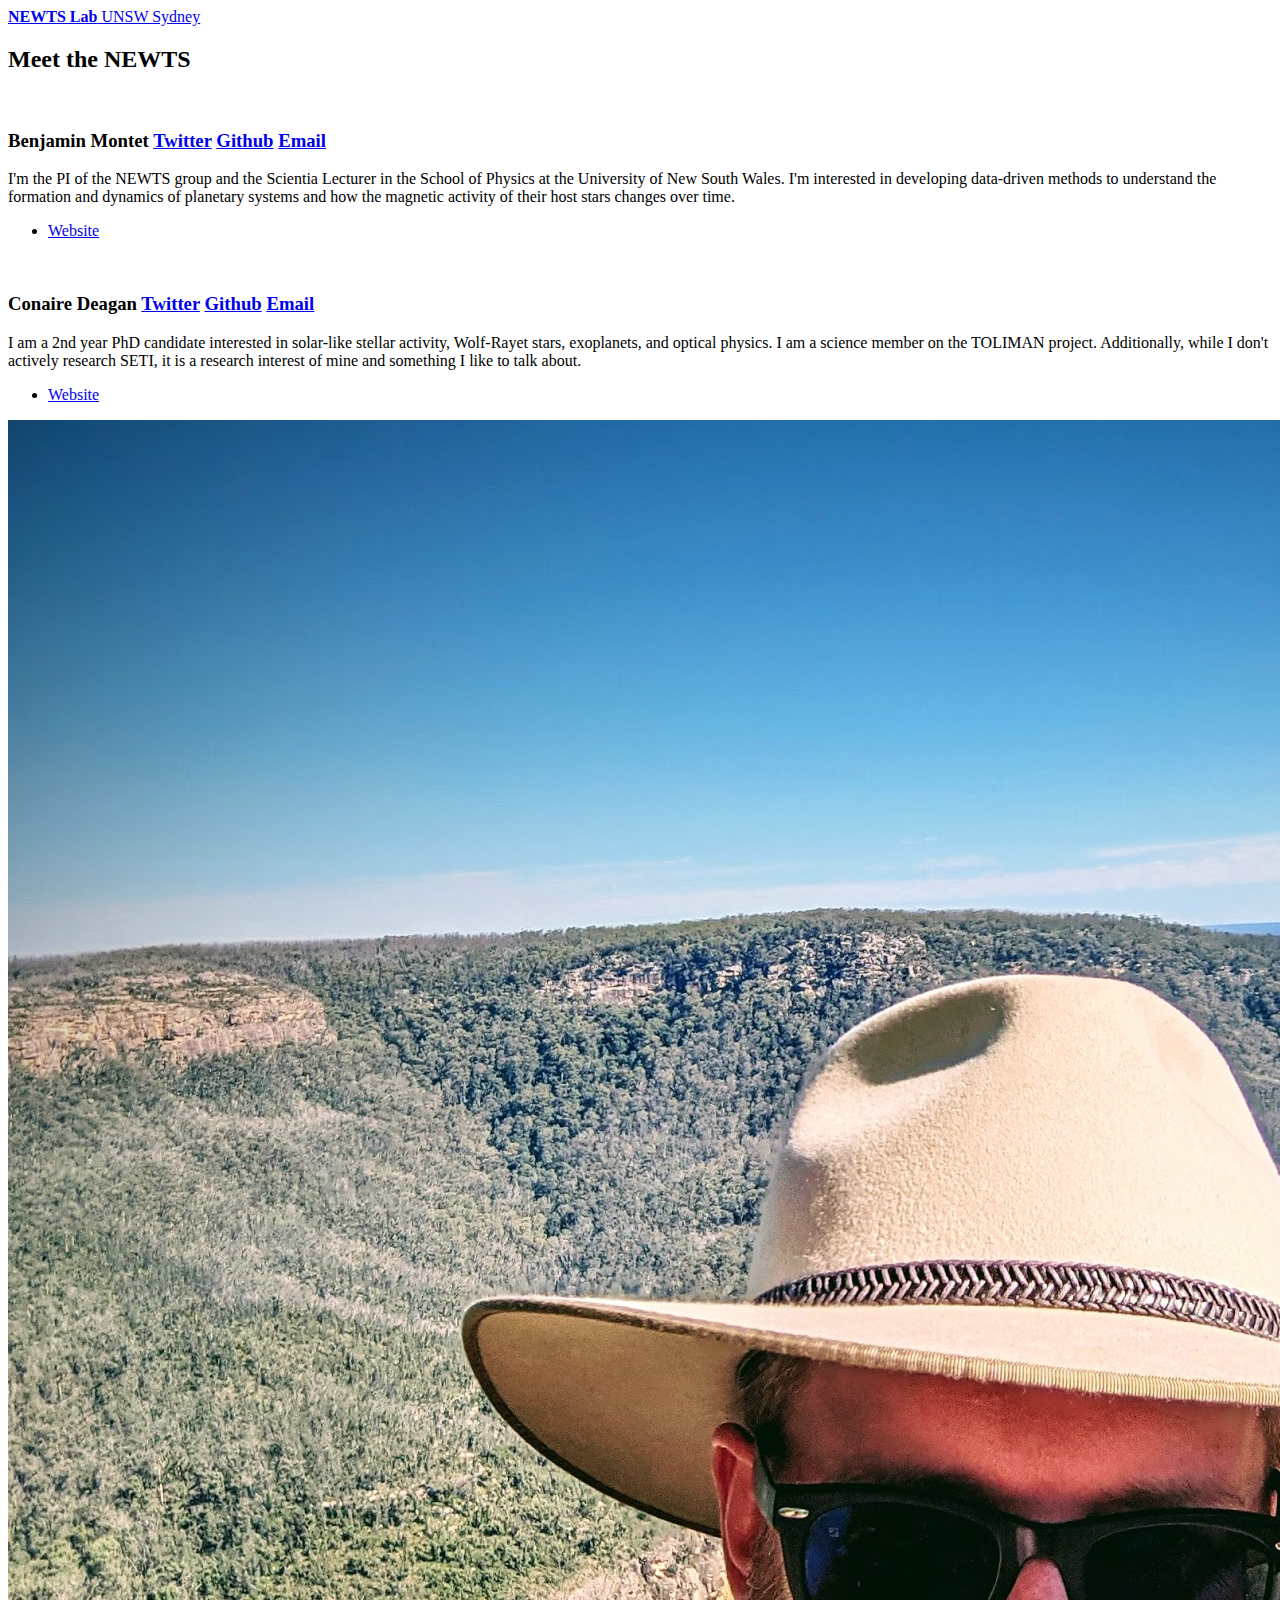
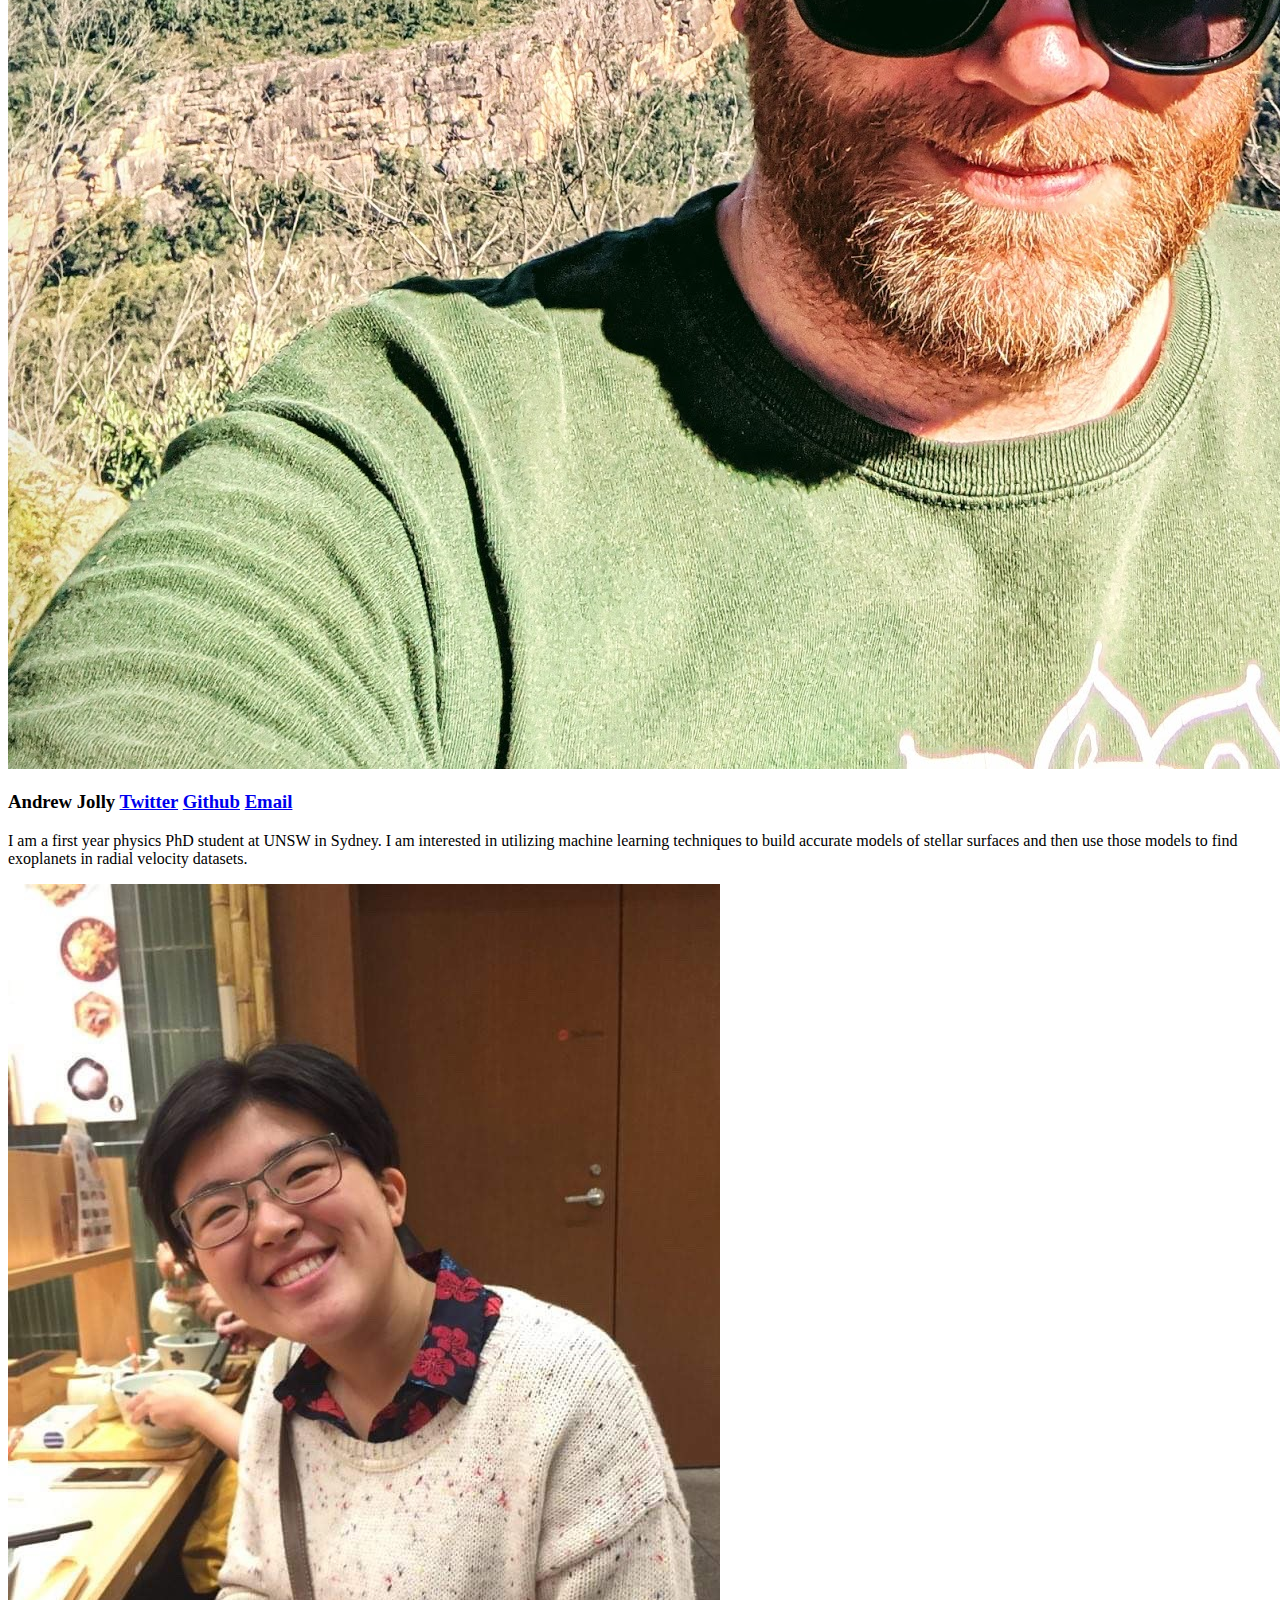
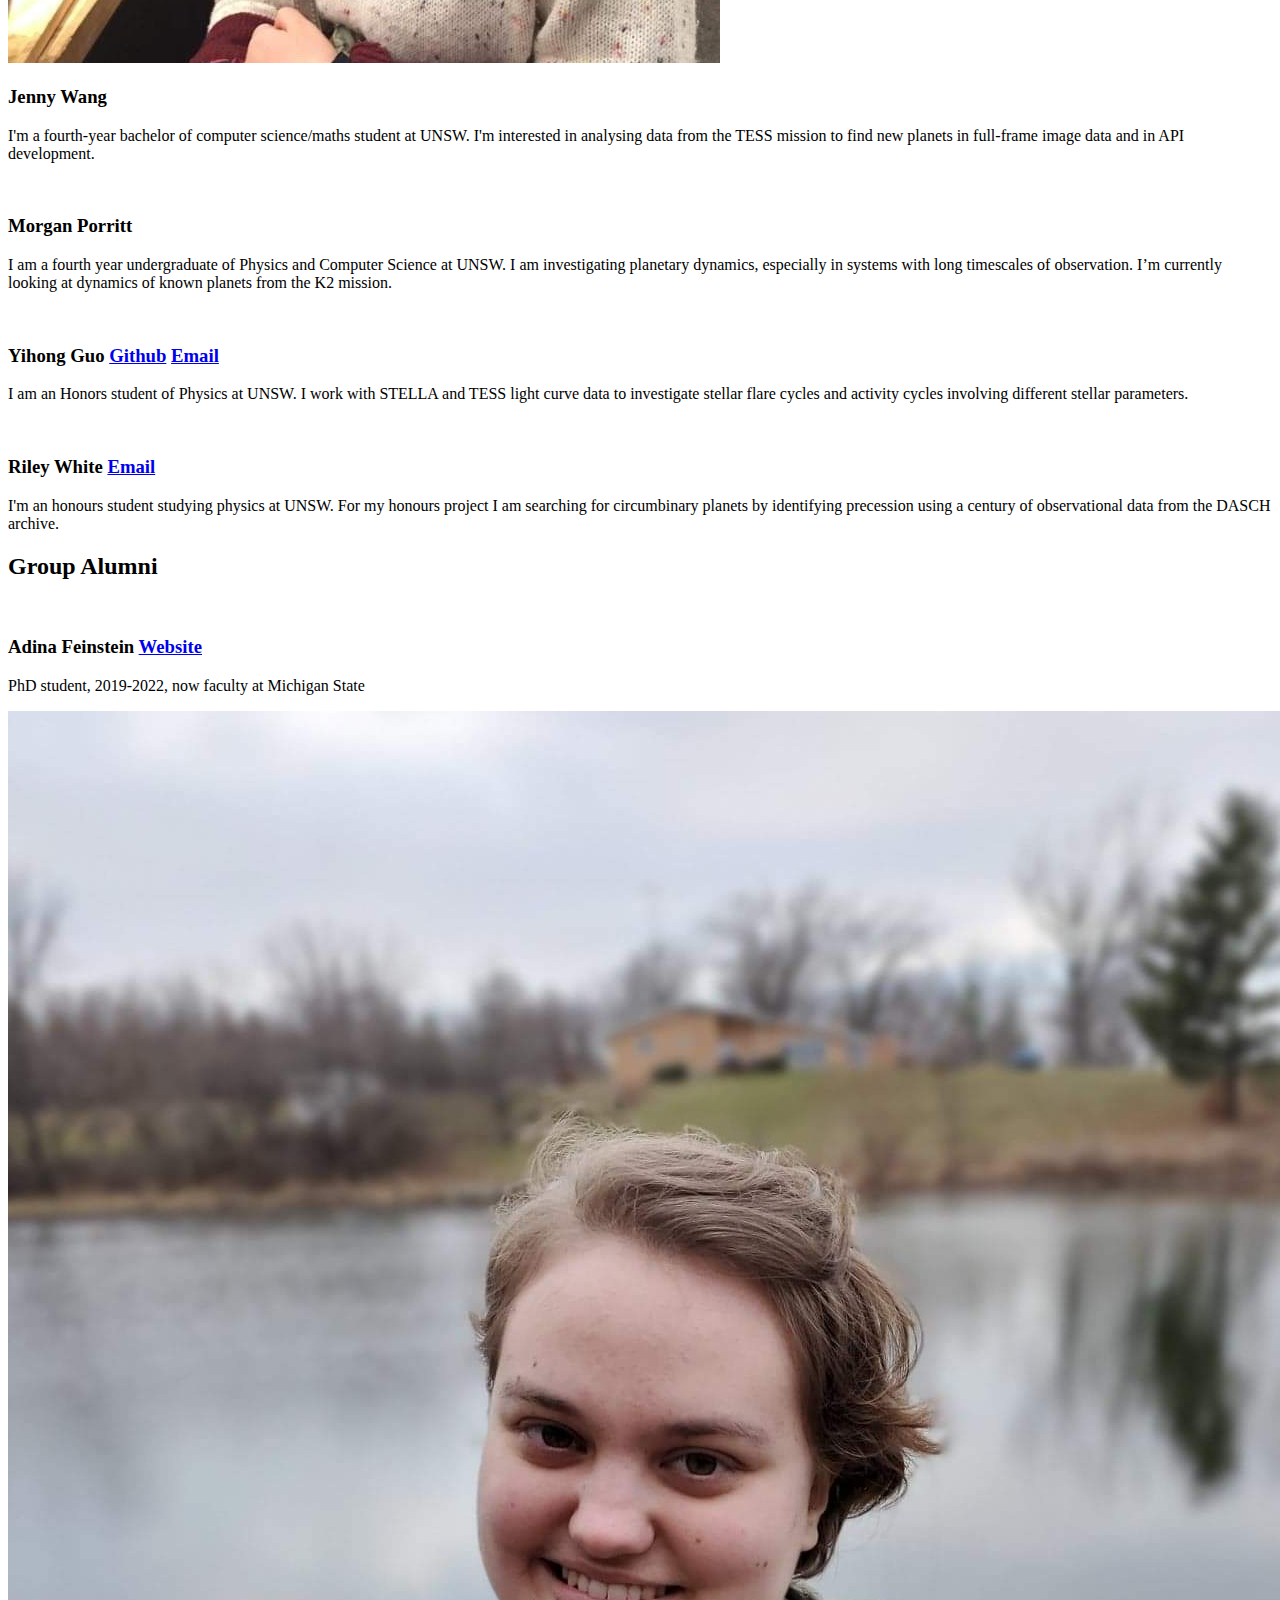
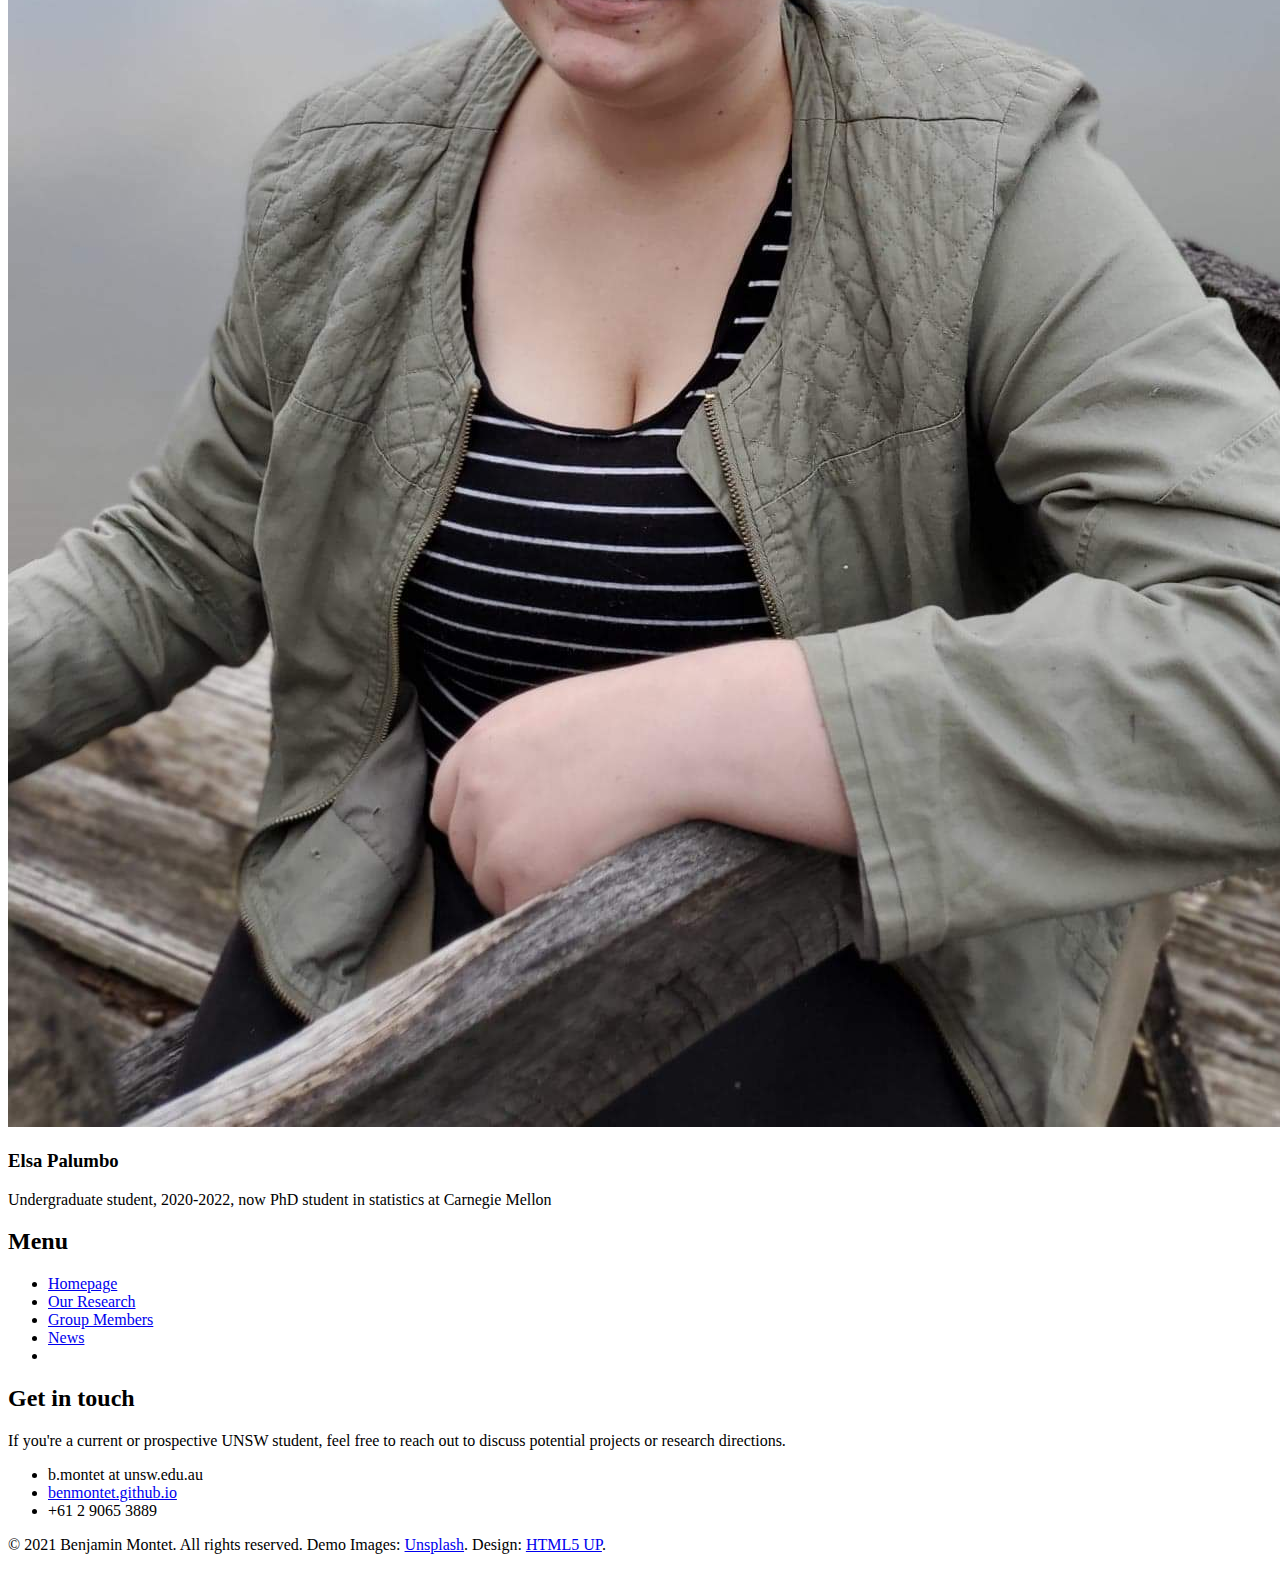
==== commit 541b08b4: "Add files via upload" ====
--- a/group.html
+++ b/group.html
@@ -114,6 +114,16 @@
 										    <ul class="actions">
 										        
 										    </ul>
+										</article>
+										<article>
+											<a href="#" class="image"><img src="images/rwhite.JPG" alt="" /></a>
+											<h3>Riley White
+											<a href="mailto:riley.white@student.unsw.edu.au" class="icon fa-envelope"><span class="label">Email</span></a>
+											</h3>
+											<p>I'm an honours student studying physics at UNSW. For my honours project I am searching for circumbinary planets by 													identifying precession using a century of observational data from the DASCH archive.</p>
+											<ul class="actions">
+
+											</ul>
 										</article>
 									</div>
 								</section>
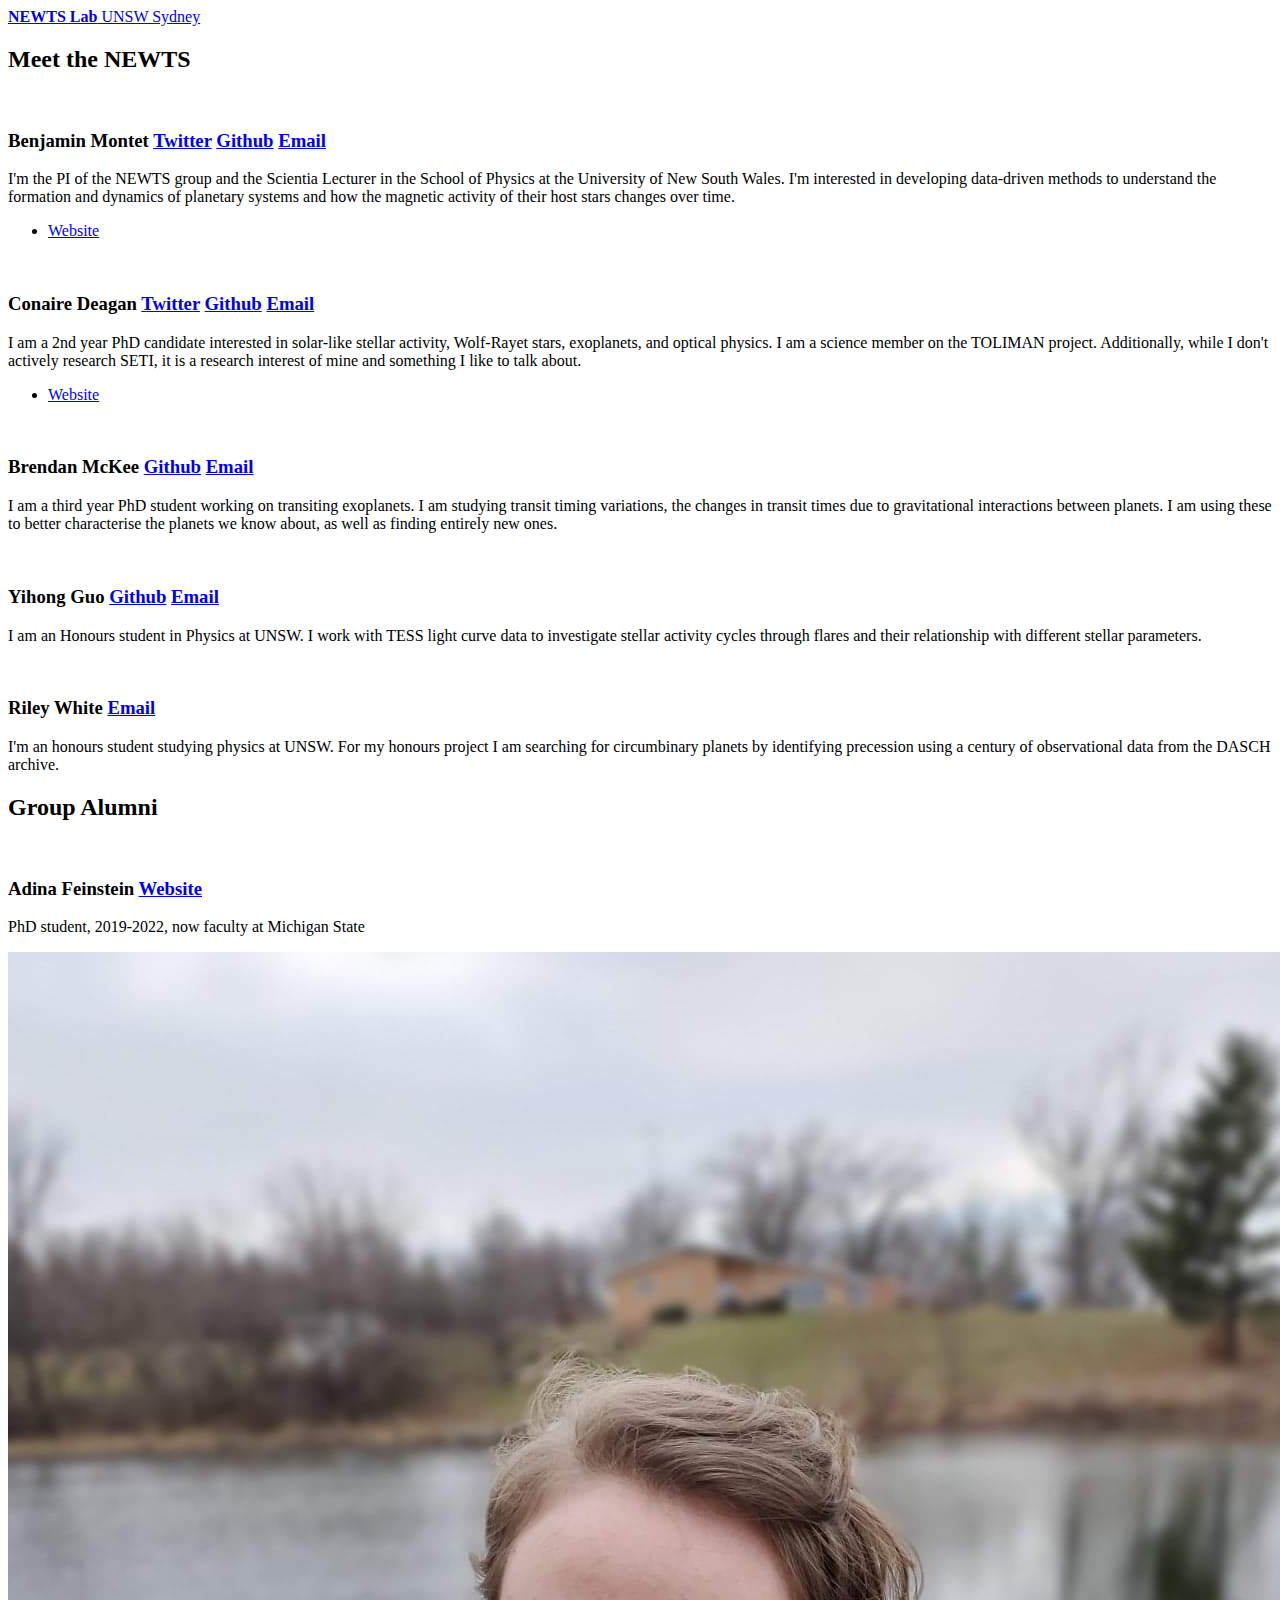
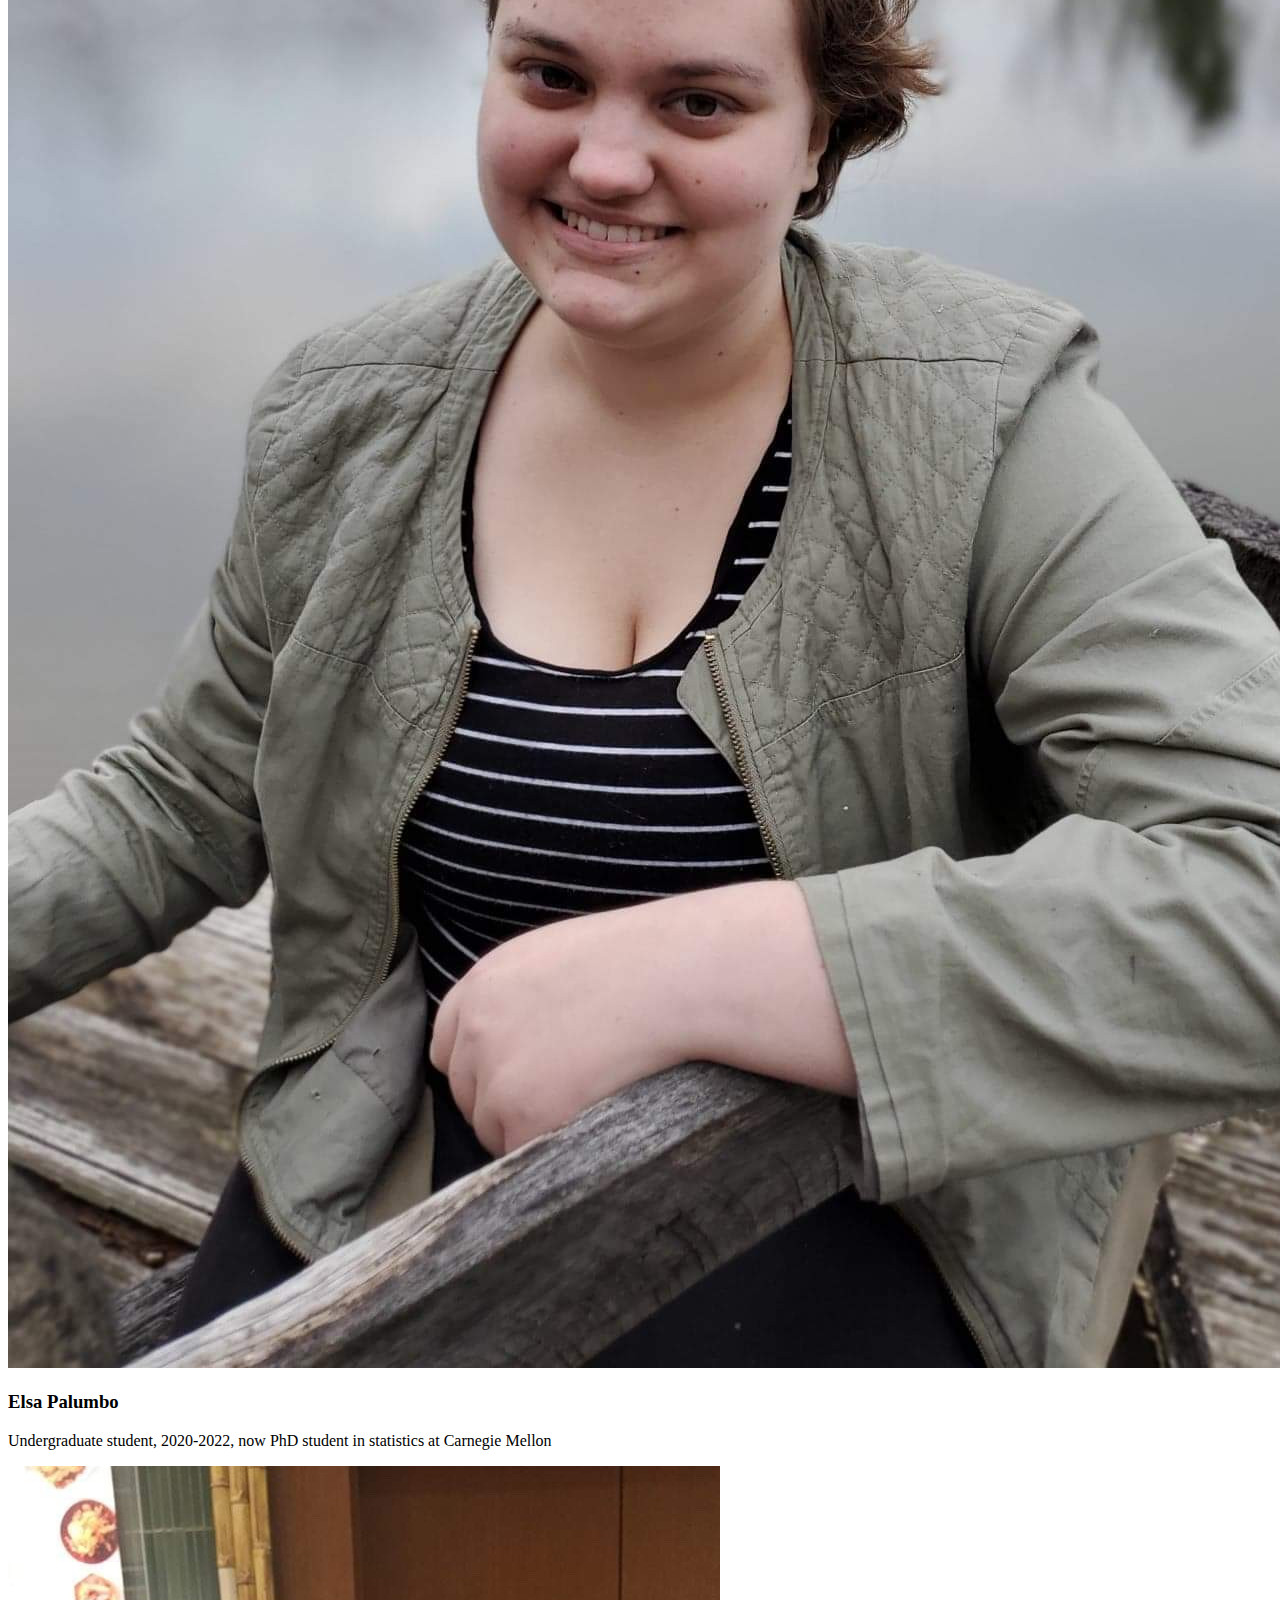
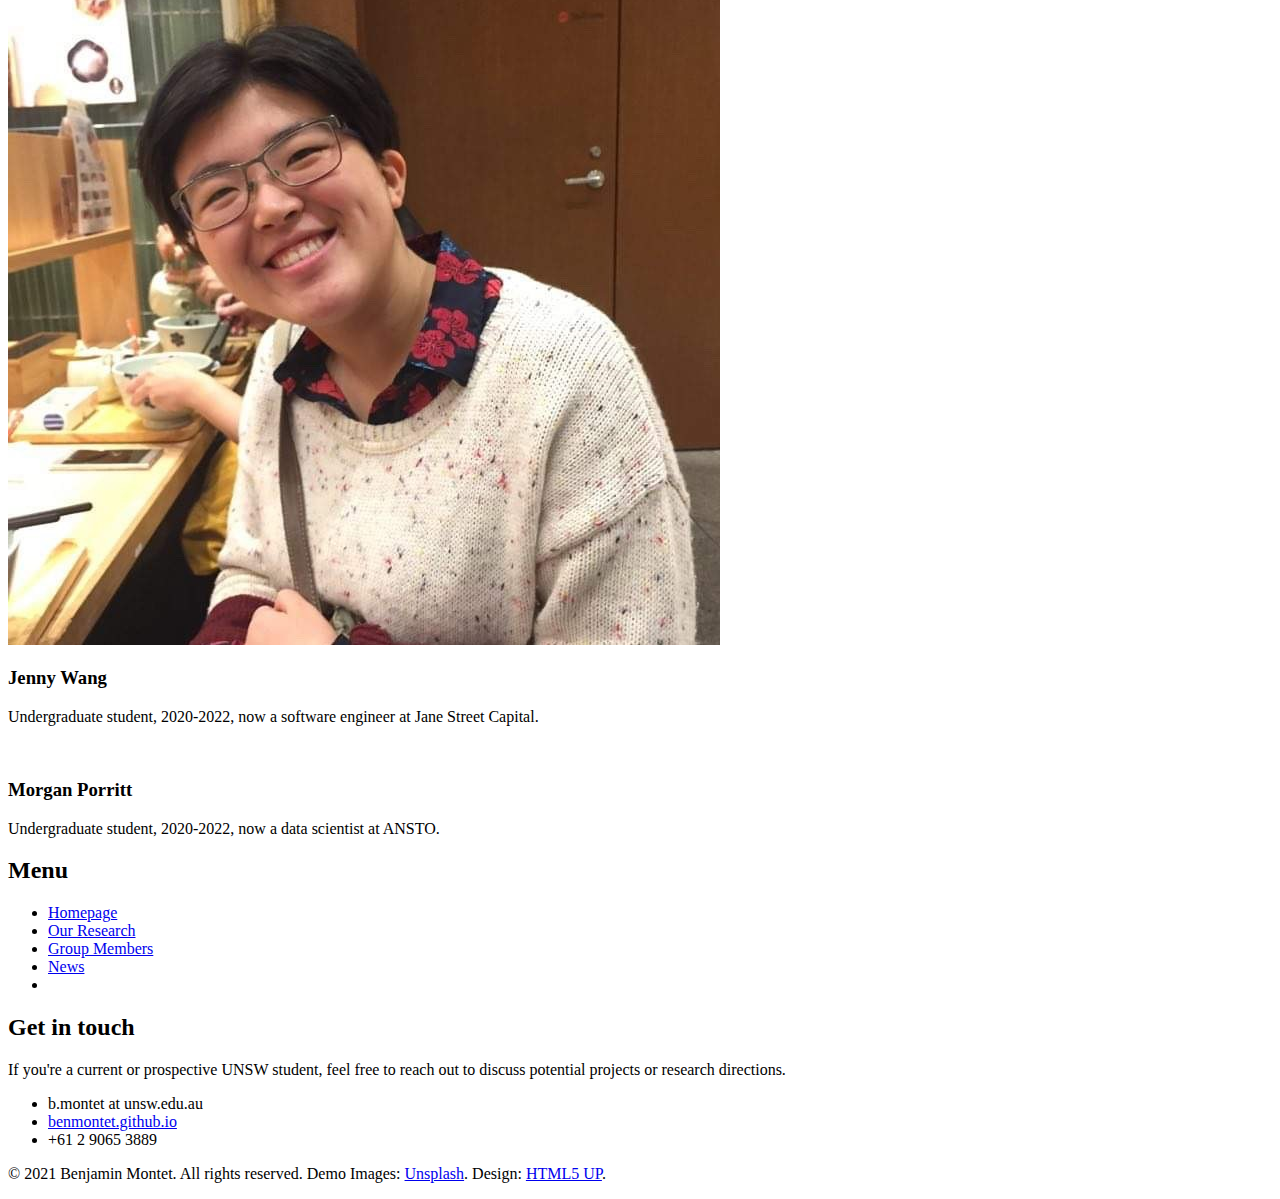
==== commit 19b40266: "Update group.html" ====
--- a/group.html
+++ b/group.html
@@ -72,35 +72,16 @@
 											</ul>
 										</article>
 										<article>
-											<a href="#" class="image"><img src="images/aj_photo_1.jpg" alt="" /></a>
-											<h3>Andrew Jolly
-											<a href="https://twitter.com/iamstillandrew" class="icon brands fa-twitter"><span class="label">Twitter</span></a>
-											<a href="https://github.com/andrewjjolly" class="icon brands fa-github"><span class="label">Github</span></a>
-											<a href="mailto:andrew.j.jolly@unsw.edu.au" class="icon fa-envelope"><span class="label">Email</span></a>
-											</h3>
-											<p>I am a first year physics PhD student at UNSW in Sydney. I am interested in utilizing machine learning techniques to
-												build accurate models of stellar surfaces and then use those models to find exoplanets in radial velocity datasets.
-											</p>
-											<ul class="actions">
-
-											</ul>
-										</article>
-										<article>
-											<a href="#" class="image"><img src="images/wang-img.png" alt="" /></a>
-											<h3>Jenny Wang</h3>
-											<p>I'm a fourth-year bachelor of computer science/maths student at UNSW. I'm interested in analysing data
-												from the TESS mission to find new planets in full-frame image data and in API development.</p>
-											<ul class="actions">
-											</ul>
-										</article>
-										<article>
-											<a href="#" class="image"><img src="images/porritt.JPG" alt="" /></a>
-											<h3>Morgan Porritt</h3>
-											<p>I am a fourth year undergraduate of Physics and Computer Science at UNSW. I am investigating planetary dynamics,
-												especially in systems with long timescales of observation. I’m currently looking at dynamics of known
-												planets from the K2 mission.</p>
-											<ul class="actions">
-
+											<a class="image"><img src="images/mckee.jpg" alt="" /></a>
+											<h3>Brendan McKee
+												<a href="https://github.com/mckeebrendan" class="icon brands fa-github"><span class="label">Github</span></a>
+												<a href="mailto:b.mckee@unsw.edu.au" class="icon fa-envelope"><span class="label">Email</span></a>
+											</h3>
+											<p>I am a third year PhD student working on transiting exoplanets. I am studying transit timing variations, the 
+												changes in transit times due to gravitational interactions between planets. I am using these to better 
+												characterise the planets we know about, as well as finding entirely new ones.
+												</p>
+											<ul class="actions">
 											</ul>
 										</article>
 										<article>
@@ -109,18 +90,19 @@
 											<a href="https://github.com/guoyihong666" class="icon brands fa-github"><span class="label">Github</span></a>
 										        <a href="mailto:z5315953@ad.unsw.edu.au" class="icon fa-envelope"><span class="label">Email</span></a>
 										    </h3>
-										    <p>I am an Honors student of Physics at UNSW. I work with STELLA and TESS light curve data to investigate stellar flare cycles and activity cycles 
-											    involving different stellar parameters.    </p>
+										    <p>I am an Honours student in Physics at UNSW. I work with TESS light curve data to investigate stellar
+                                                activity cycles through flares and their relationship with different stellar parameters.    </p>
 										    <ul class="actions">
 										        
 										    </ul>
-										</article>
-										<article>
-											<a href="#" class="image"><img src="images/rwhite.JPG" alt="" /></a>
-											<h3>Riley White
-											<a href="mailto:riley.white@student.unsw.edu.au" class="icon fa-envelope"><span class="label">Email</span></a>
-											</h3>
-											<p>I'm an honours student studying physics at UNSW. For my honours project I am searching for circumbinary planets by 													identifying precession using a century of observational data from the DASCH archive.</p>
+										</article>
+										<article>
+											<a href="#" class="image"><img src="images/rwhite.jpg" alt="" /></a>
+											<h3>Riley White
+												<a href="mailto:riley.white@student.unsw.edu.au" class="icon fa-envelope"><span class="label">Email</span></a>
+											</h3>
+											<p>I'm an honours student studying physics at UNSW. For my honours project I am searching for circumbinary planets by 
+												identifying precession using a century of observational data from the DASCH archive.</p>
 											<ul class="actions">
 
 											</ul>
@@ -150,6 +132,21 @@
 
 											</ul>
 										</article>
+                                        										<article>
+											<a href="#" class="image"><img src="images/wang-img.png" alt="" /></a>
+											<h3>Jenny Wang</h3>
+											<p>Undergraduate student, 2020-2022, now a software engineer at Jane Street Capital.</p>
+											<ul class="actions">
+											</ul>
+										</article>
+										<article>
+											<a href="#" class="image"><img src="images/porritt.JPG" alt="" /></a>
+											<h3>Morgan Porritt</h3>
+											<p>Undergraduate student, 2020-2022, now a data scientist at ANSTO.</p>
+											<ul class="actions">
+
+											</ul>
+										</article>
 								</div>
 
 								</section>
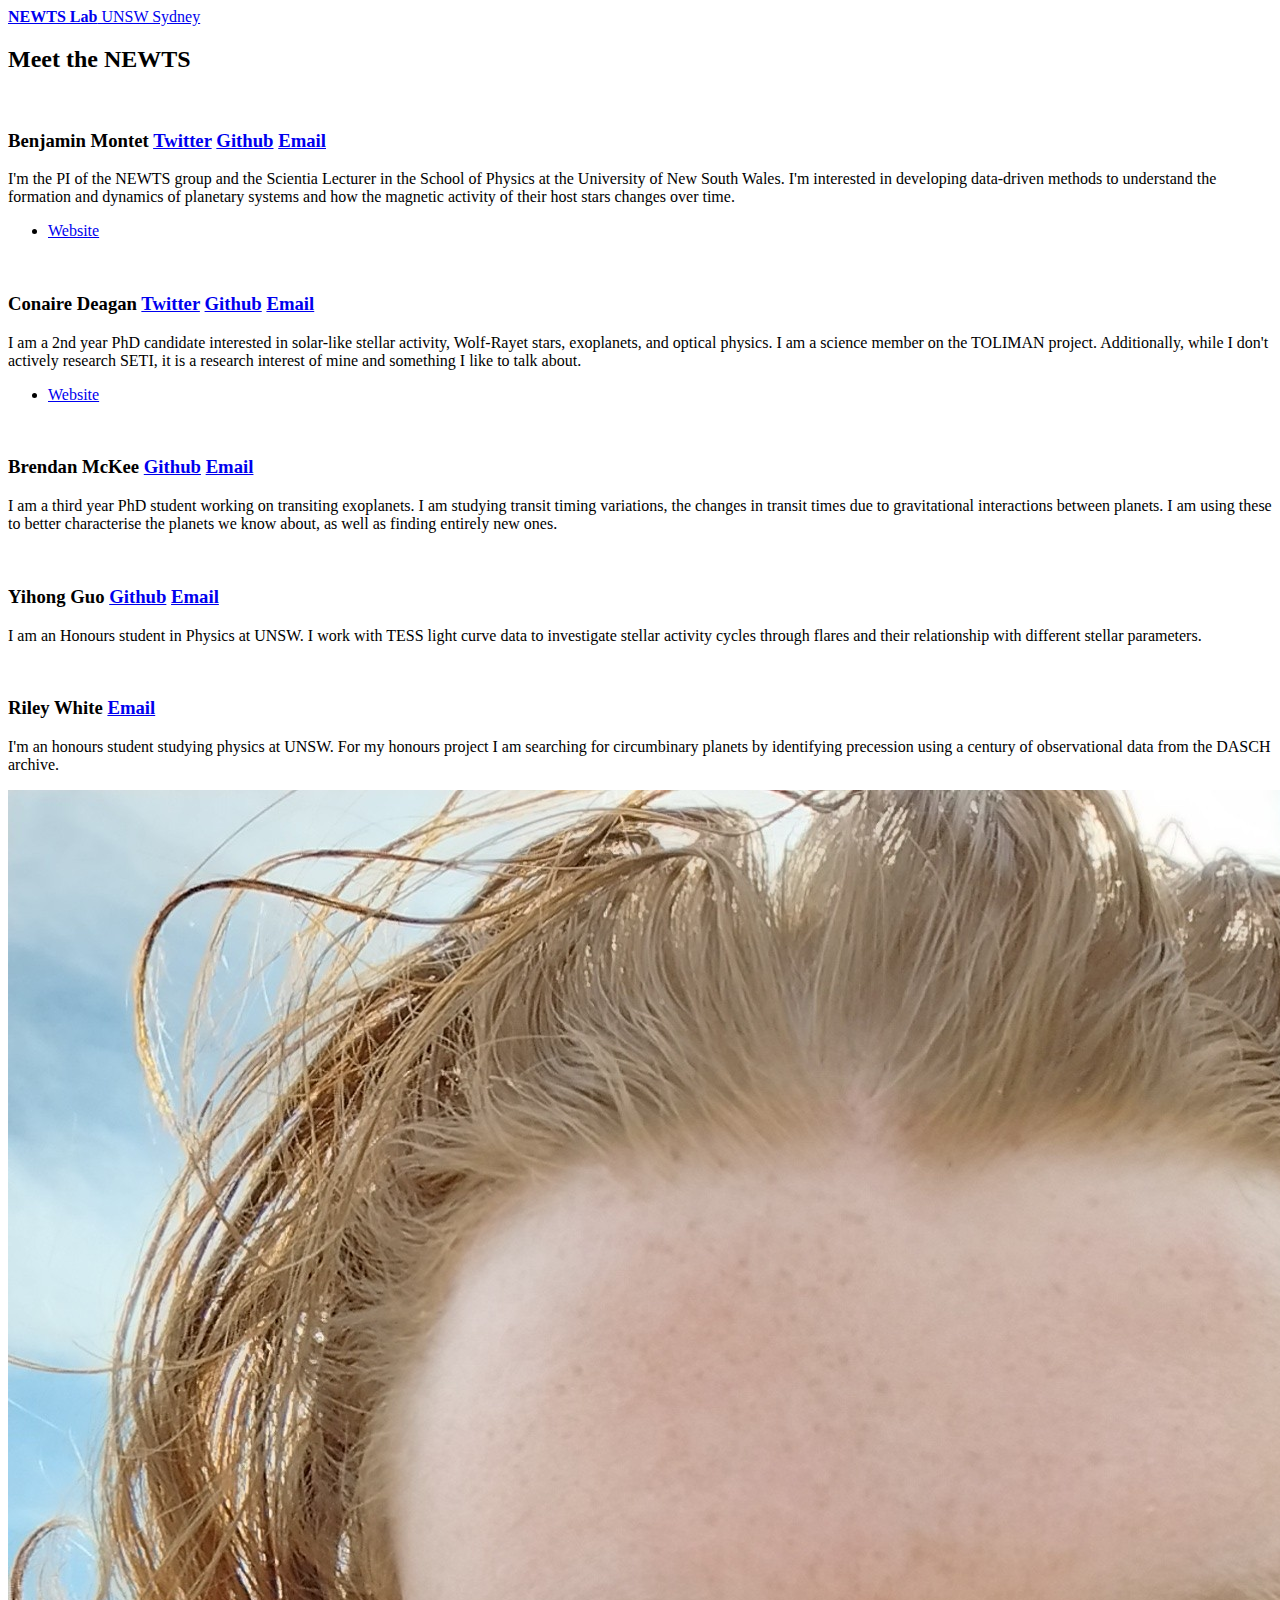
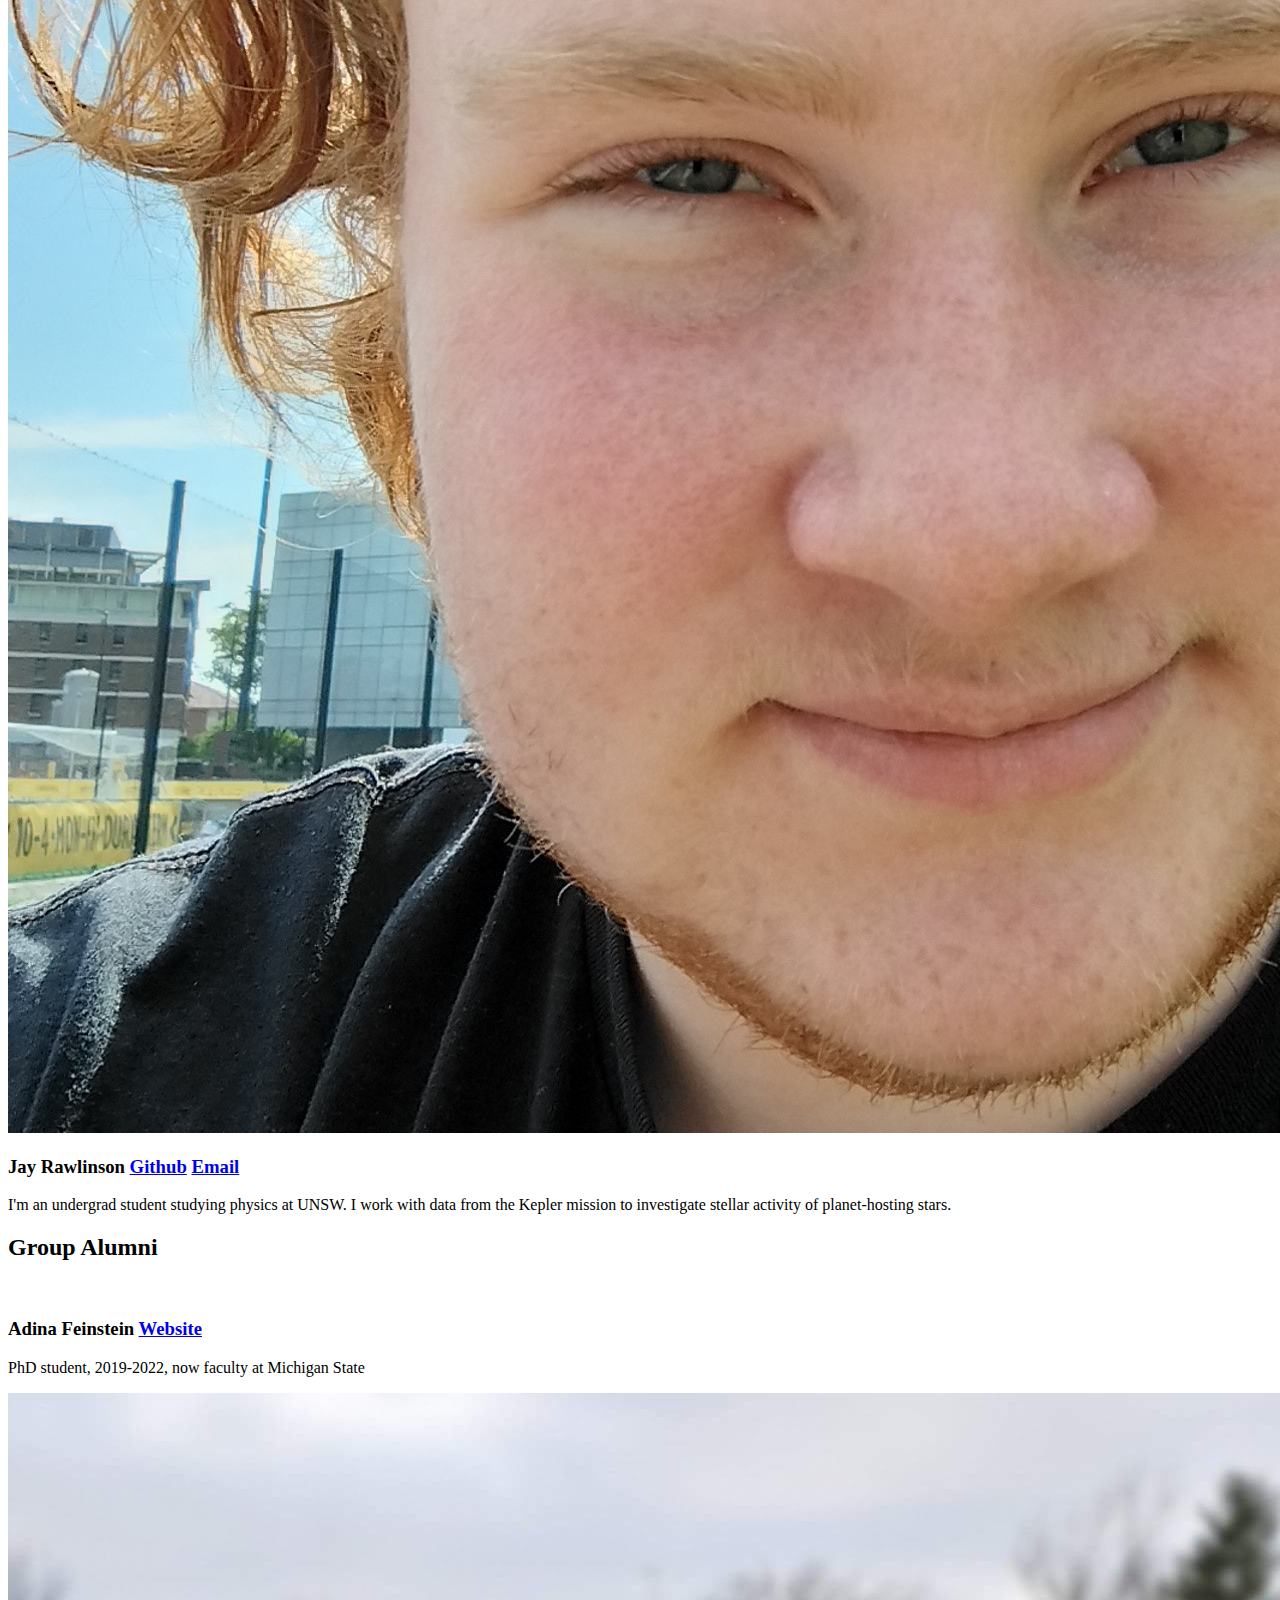
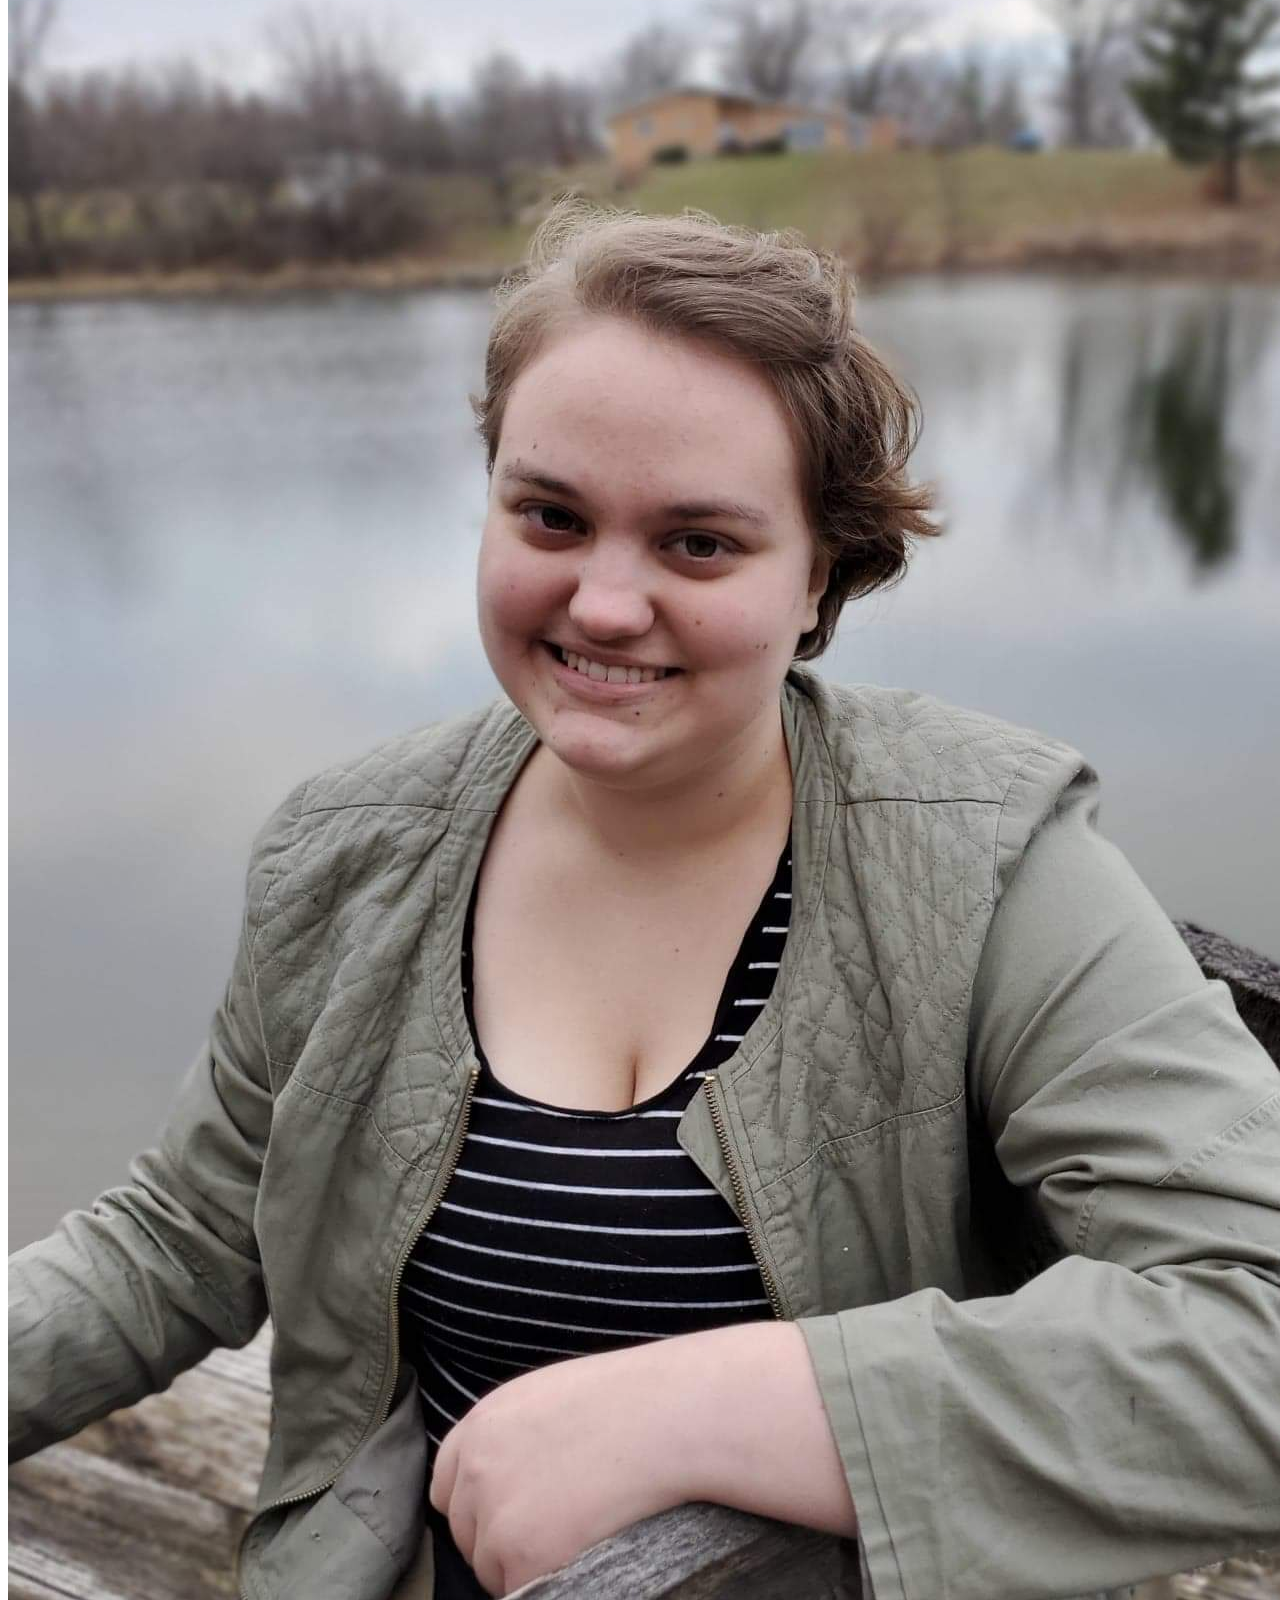
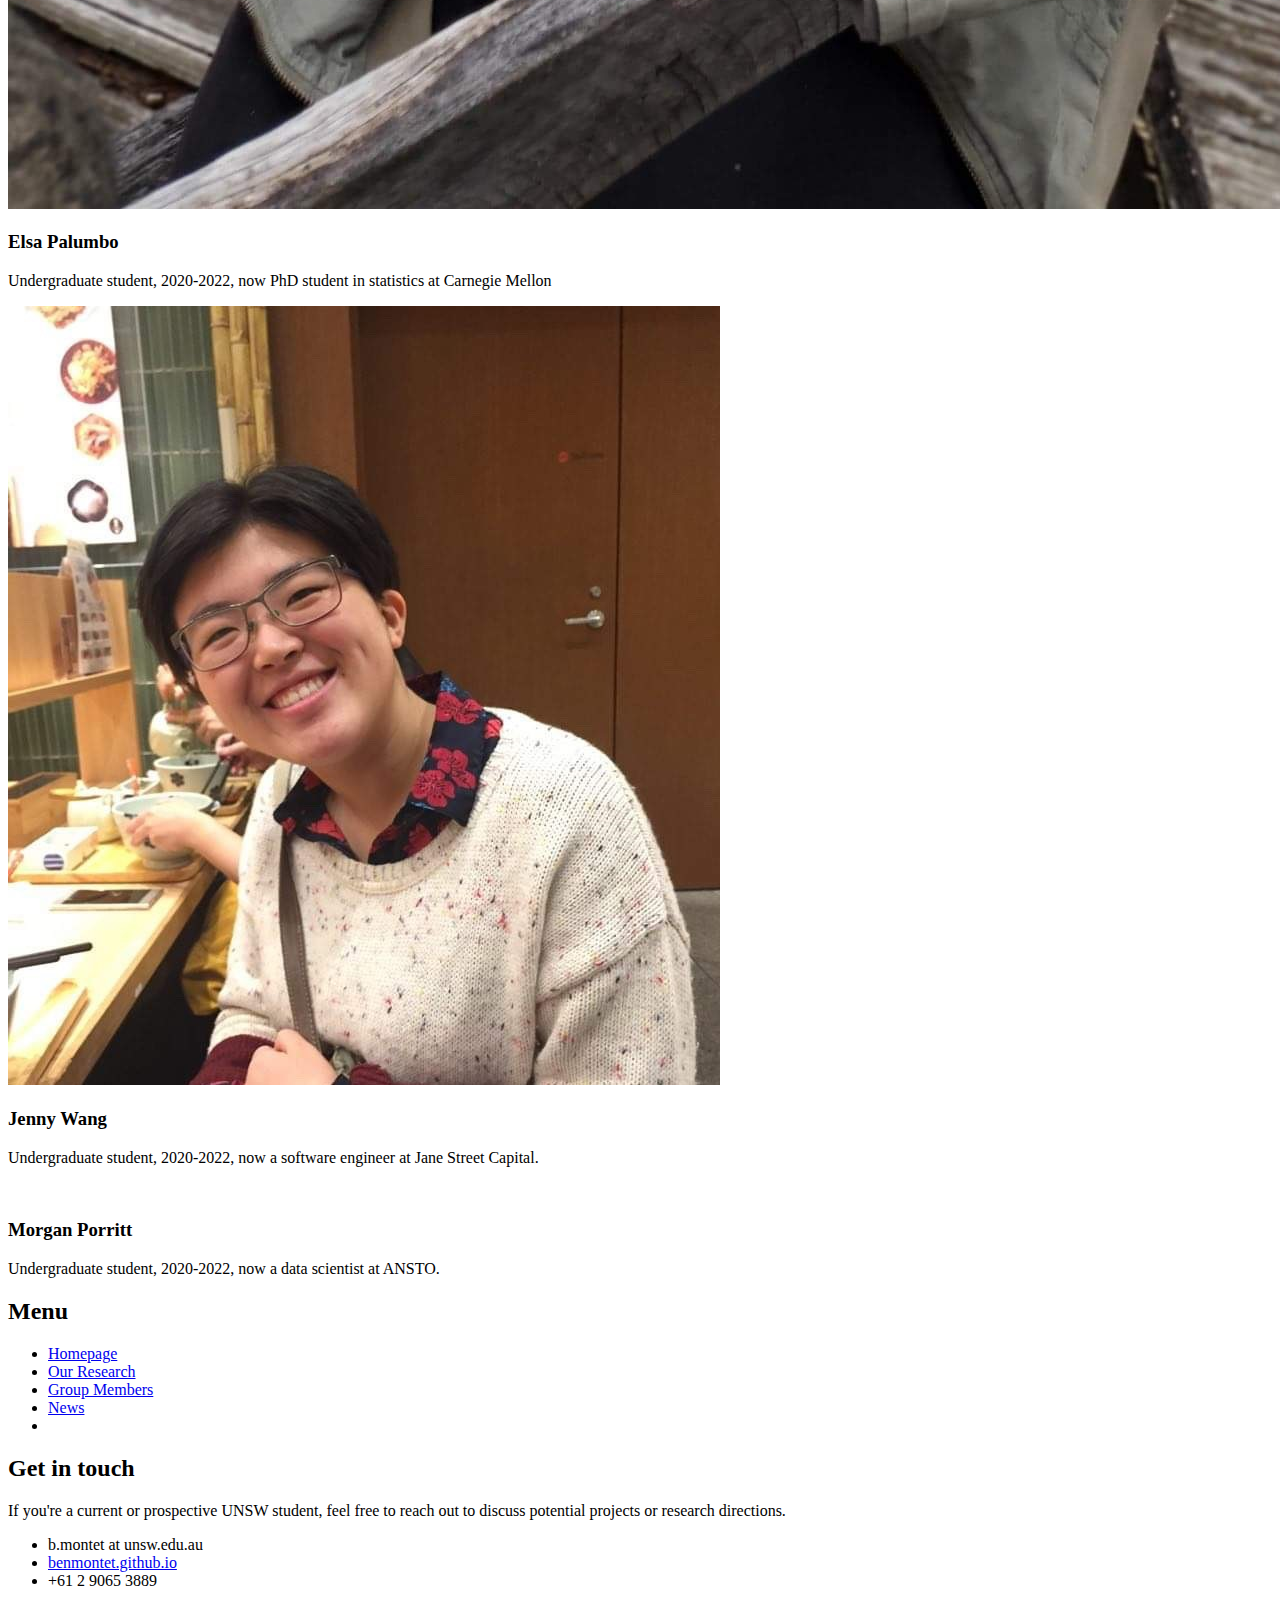
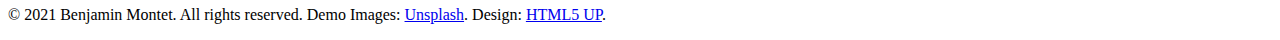
==== commit 208d12d3: "Update group.html" ====
--- a/group.html
+++ b/group.html
@@ -107,6 +107,18 @@
 
 											</ul>
 										</article>
+																				<article>
+											<a href="#" class="image"><img src="images/JaysFace.jpg" alt="" /></a>
+											<h3>Jay Rawlinson
+												<a href="https://github.com/J-Rawlinson" class="icon brands fa-github"><span class="label">Github</span></a>
+												<a href="mailto:j.rawlinson@student.unsw.edu.au" class="icon fa-envelope"><span class="label">Email</span></a>
+											</h3>
+											<p>I'm an undergrad student studying physics at UNSW. I work with data from the Kepler mission to investigate 
+												stellar activity of planet-hosting stars.</p>
+											<ul class="actions">
+
+											</ul>
+										</article>
 									</div>
 								</section>
 
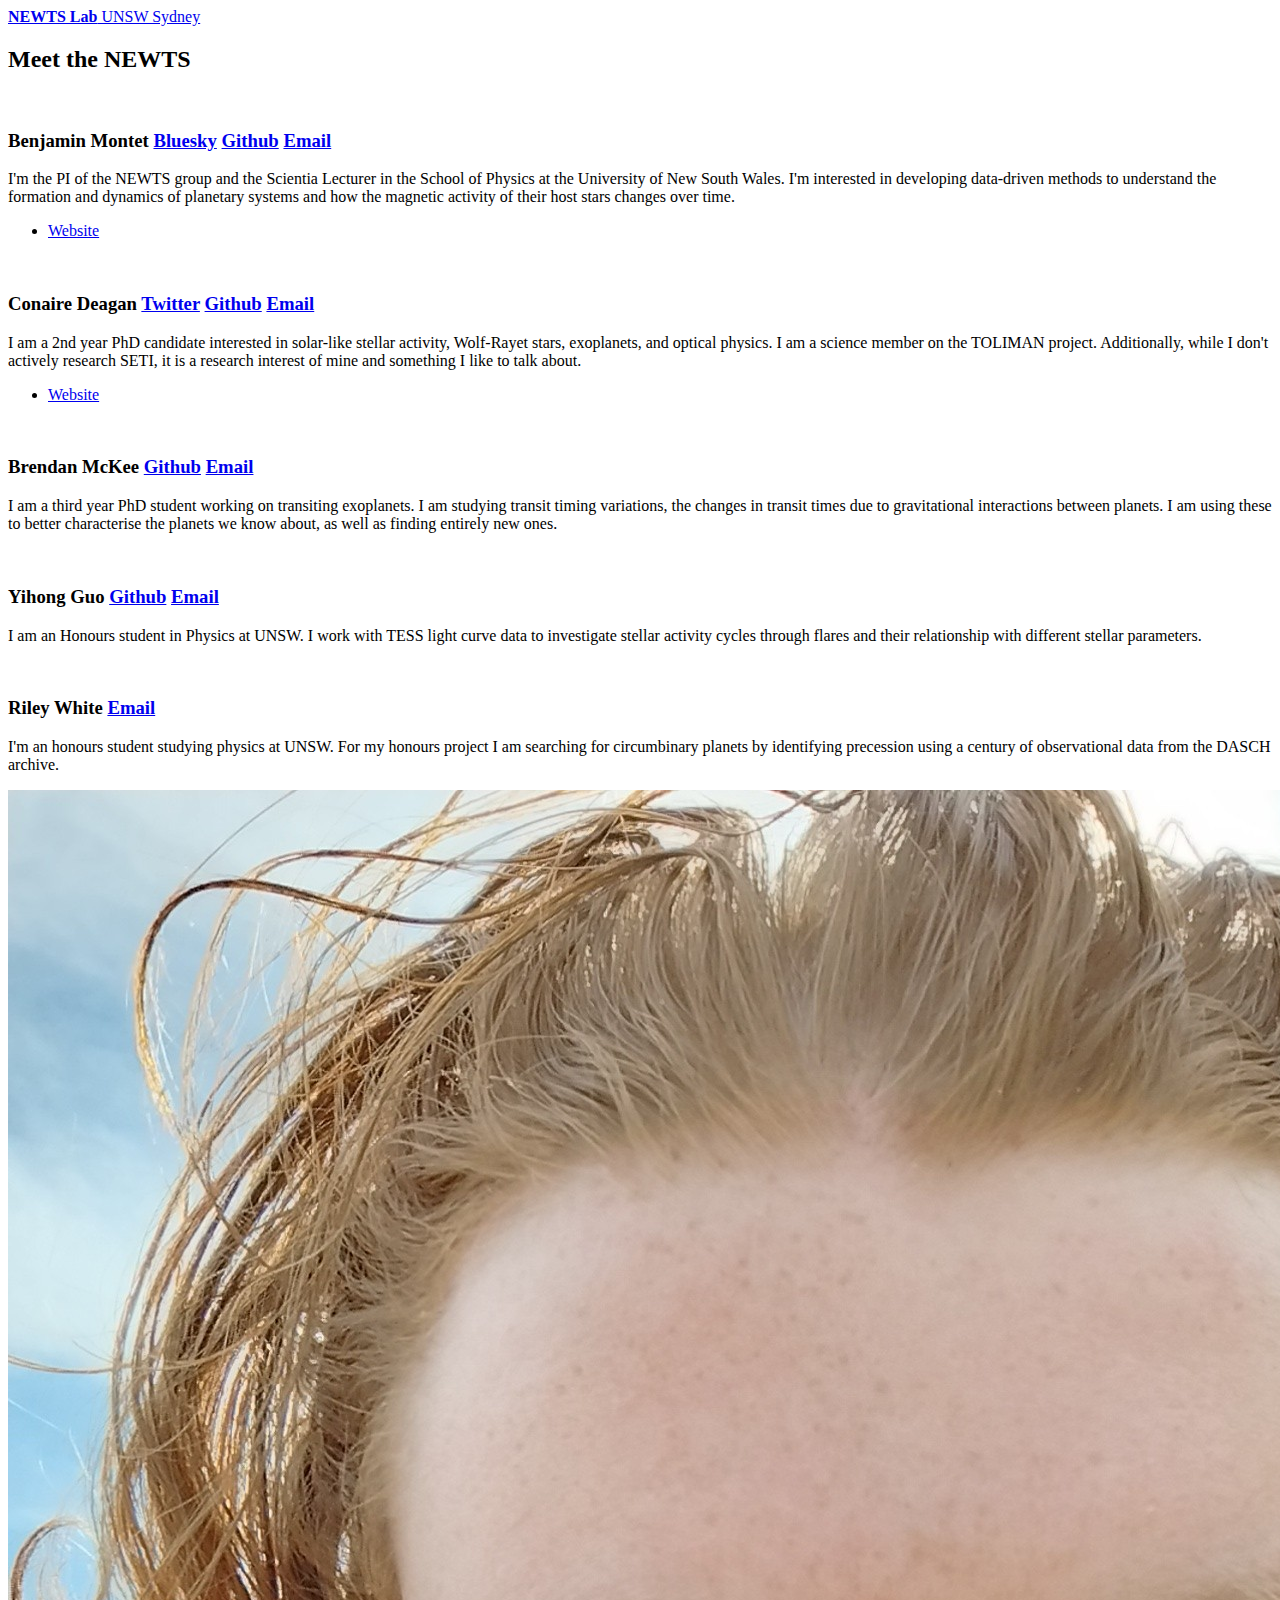
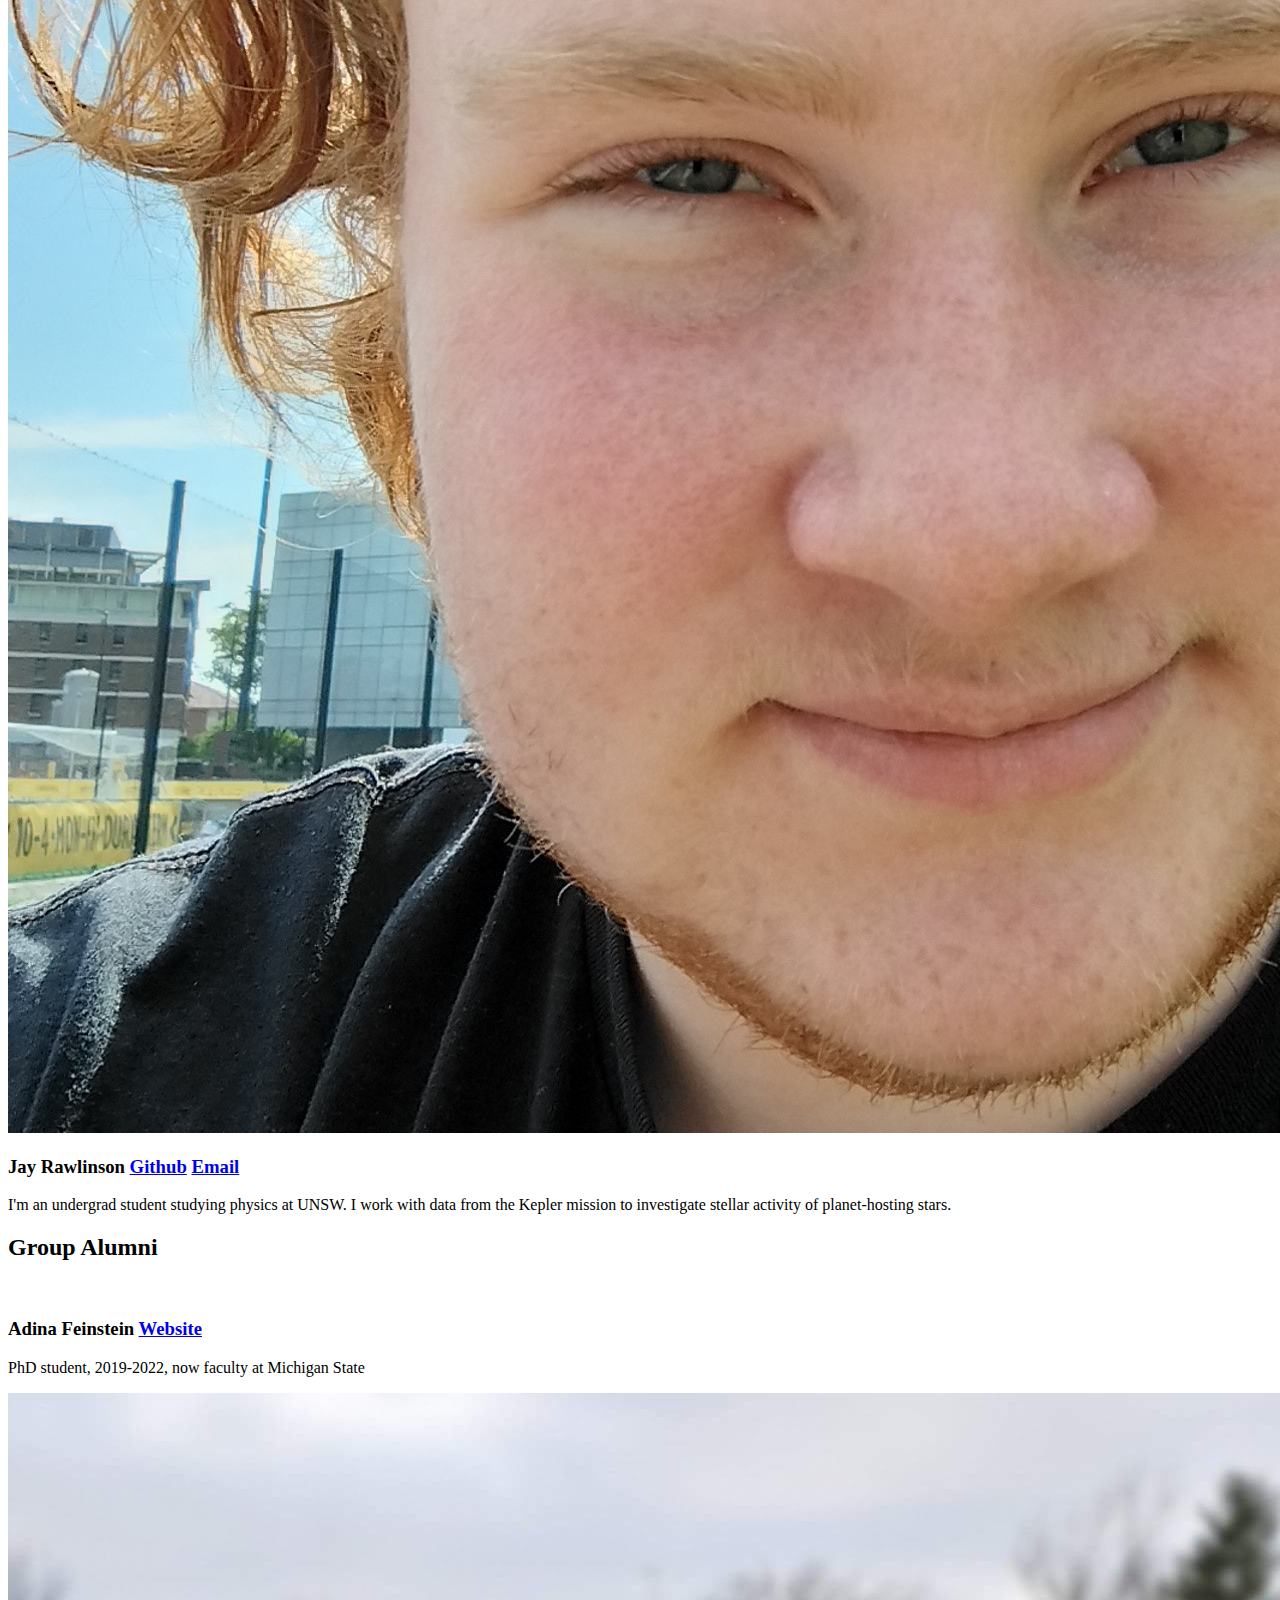
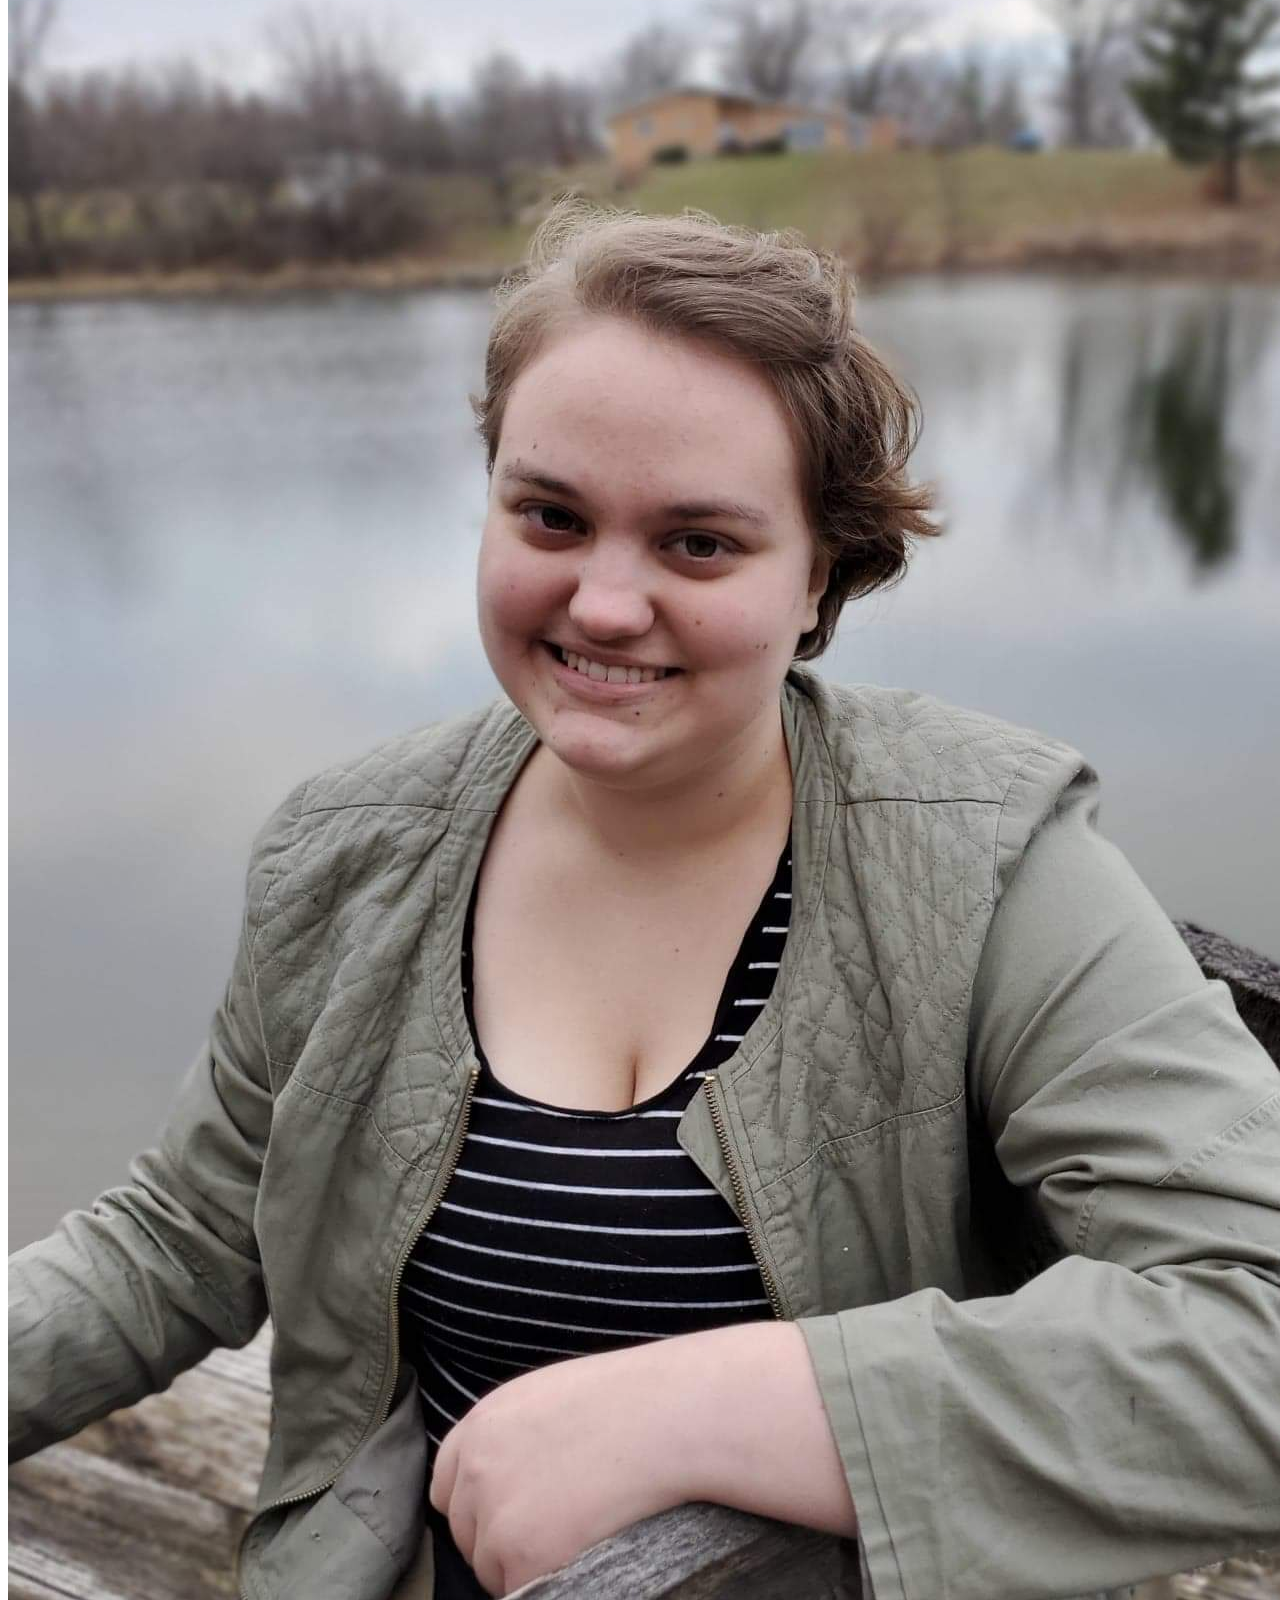
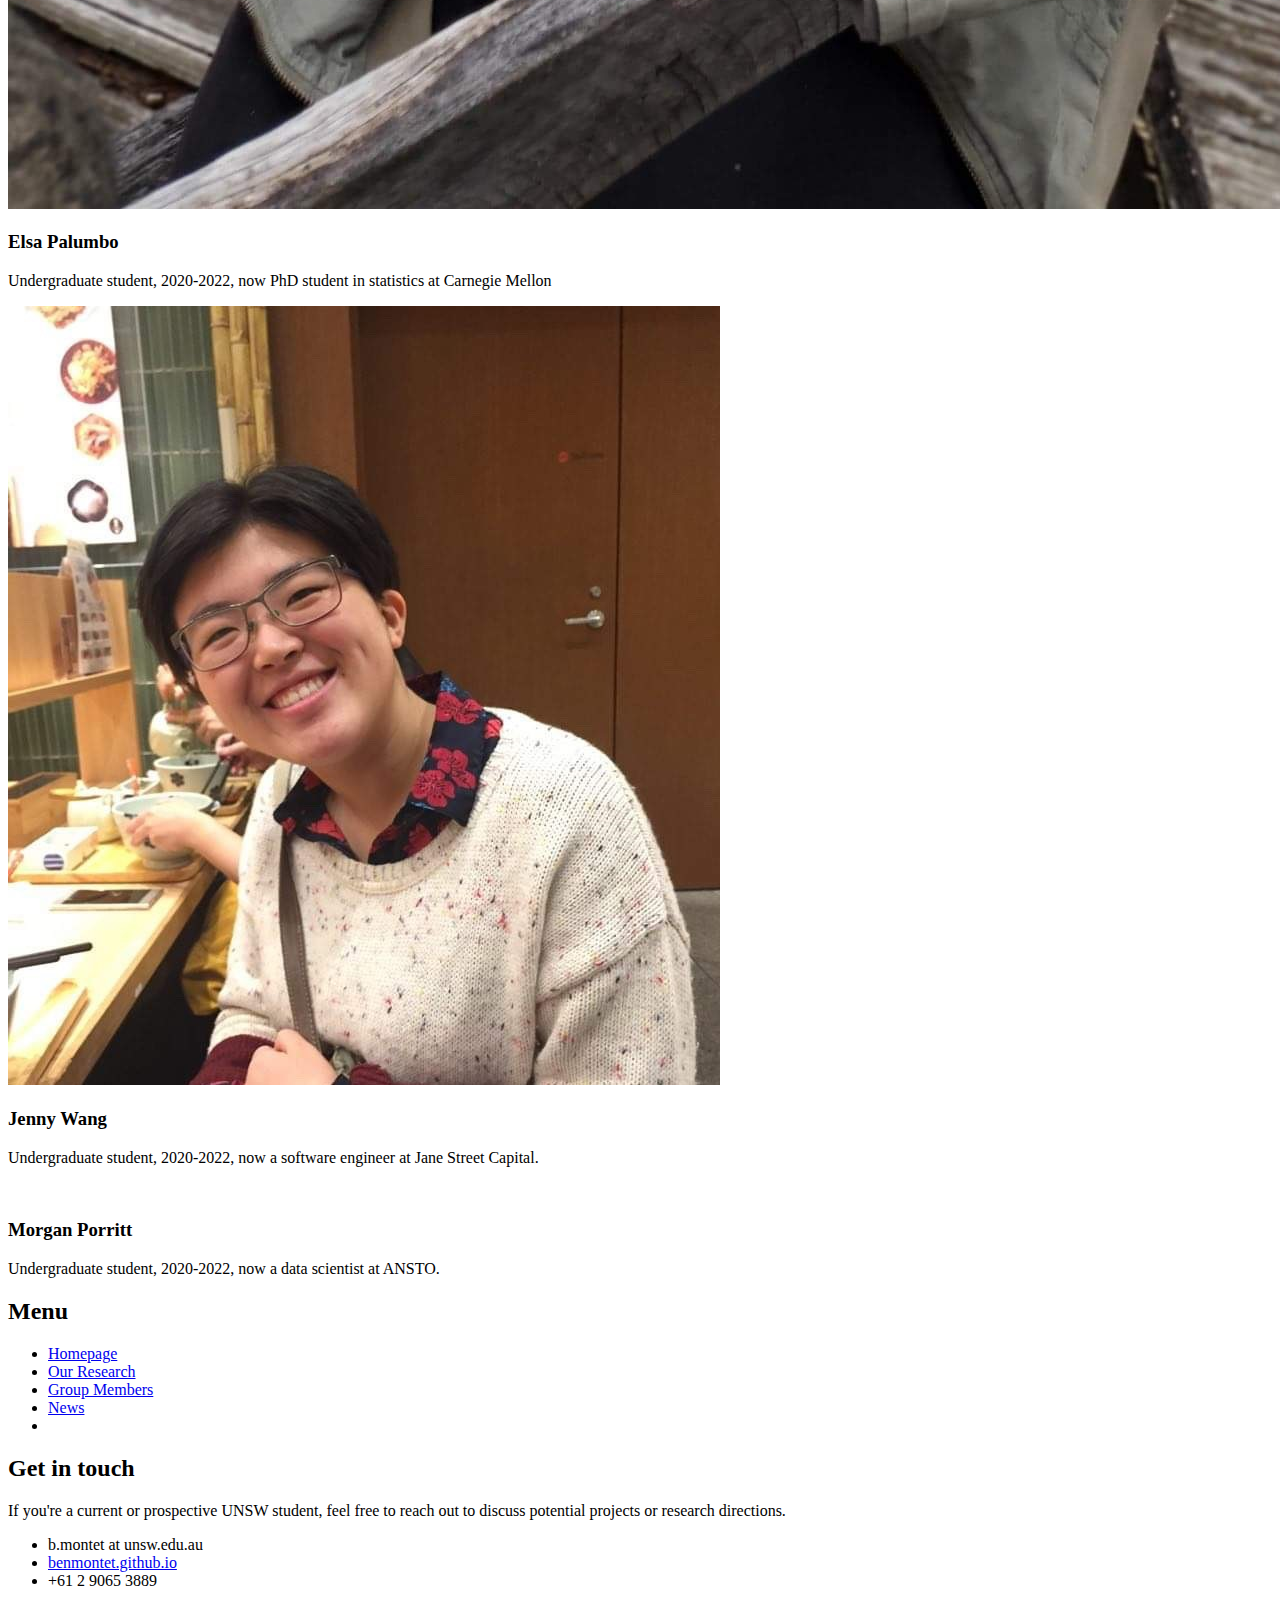
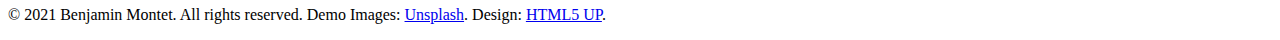
==== commit 9b59b833: "updating group website, fa pack" ====
--- a/group.html
+++ b/group.html
@@ -19,6 +19,11 @@
 		<meta charset="utf-8" />
 		<meta name="viewport" content="width=device-width, initial-scale=1, user-scalable=no" />
 		<link rel="stylesheet" href="assets/css/main.css" />
+
+		<symbol id="icon-expand" viewBox="0 0 16 16">
+  		<path d="M2.854,8.146a.5.5,0,0,0-.847.272l-1,6A.5.5,0,0,0,1.5,15a.454.454,0,0,0,.082-.007l6-1a.5.5,0,0,0,.272-.847Z"></path>
+		</symbol>
+
 	</head>
 	<body class="is-preload">
 
@@ -44,7 +49,7 @@
 										<article>
 											<a class="image"><img src="images/montet-pasadena.jpeg" alt="" /></a>
 											<h3>Benjamin Montet
-												<a href="https://twitter.com/benmontet" class="icon brands fa-twitter"><span class="label">Twitter</span></a>
+												<a href="https://bsky.app/profile/benmontet.bsky.social" class="icon brands fa-bluesky"><span class="label">Bluesky</span></a>
 												<a href="https://github.com/benmontet" class="icon brands fa-github"><span class="label">Github</span></a>
 												<a href="mailto:b.montet@unsw.edu.au" class="icon fa-envelope"><span class="label">Email</span></a>
 											</h3>
